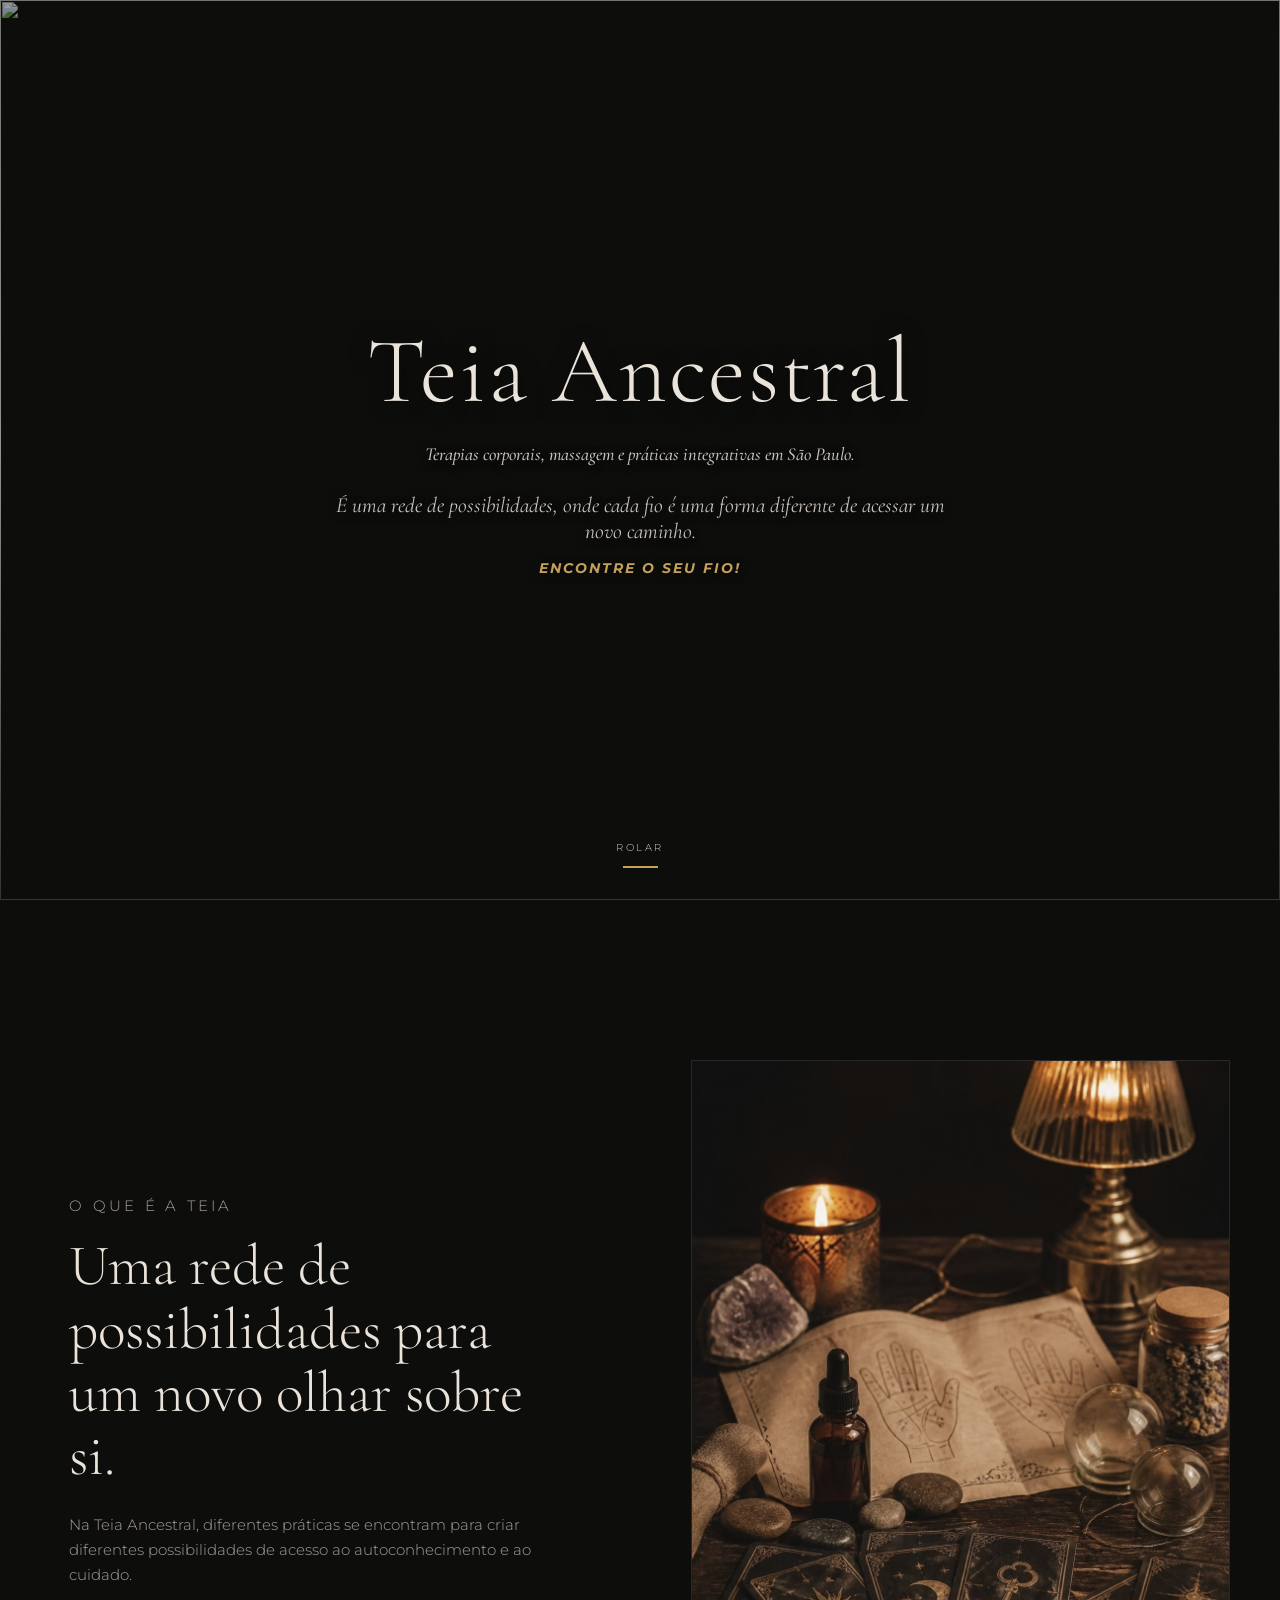
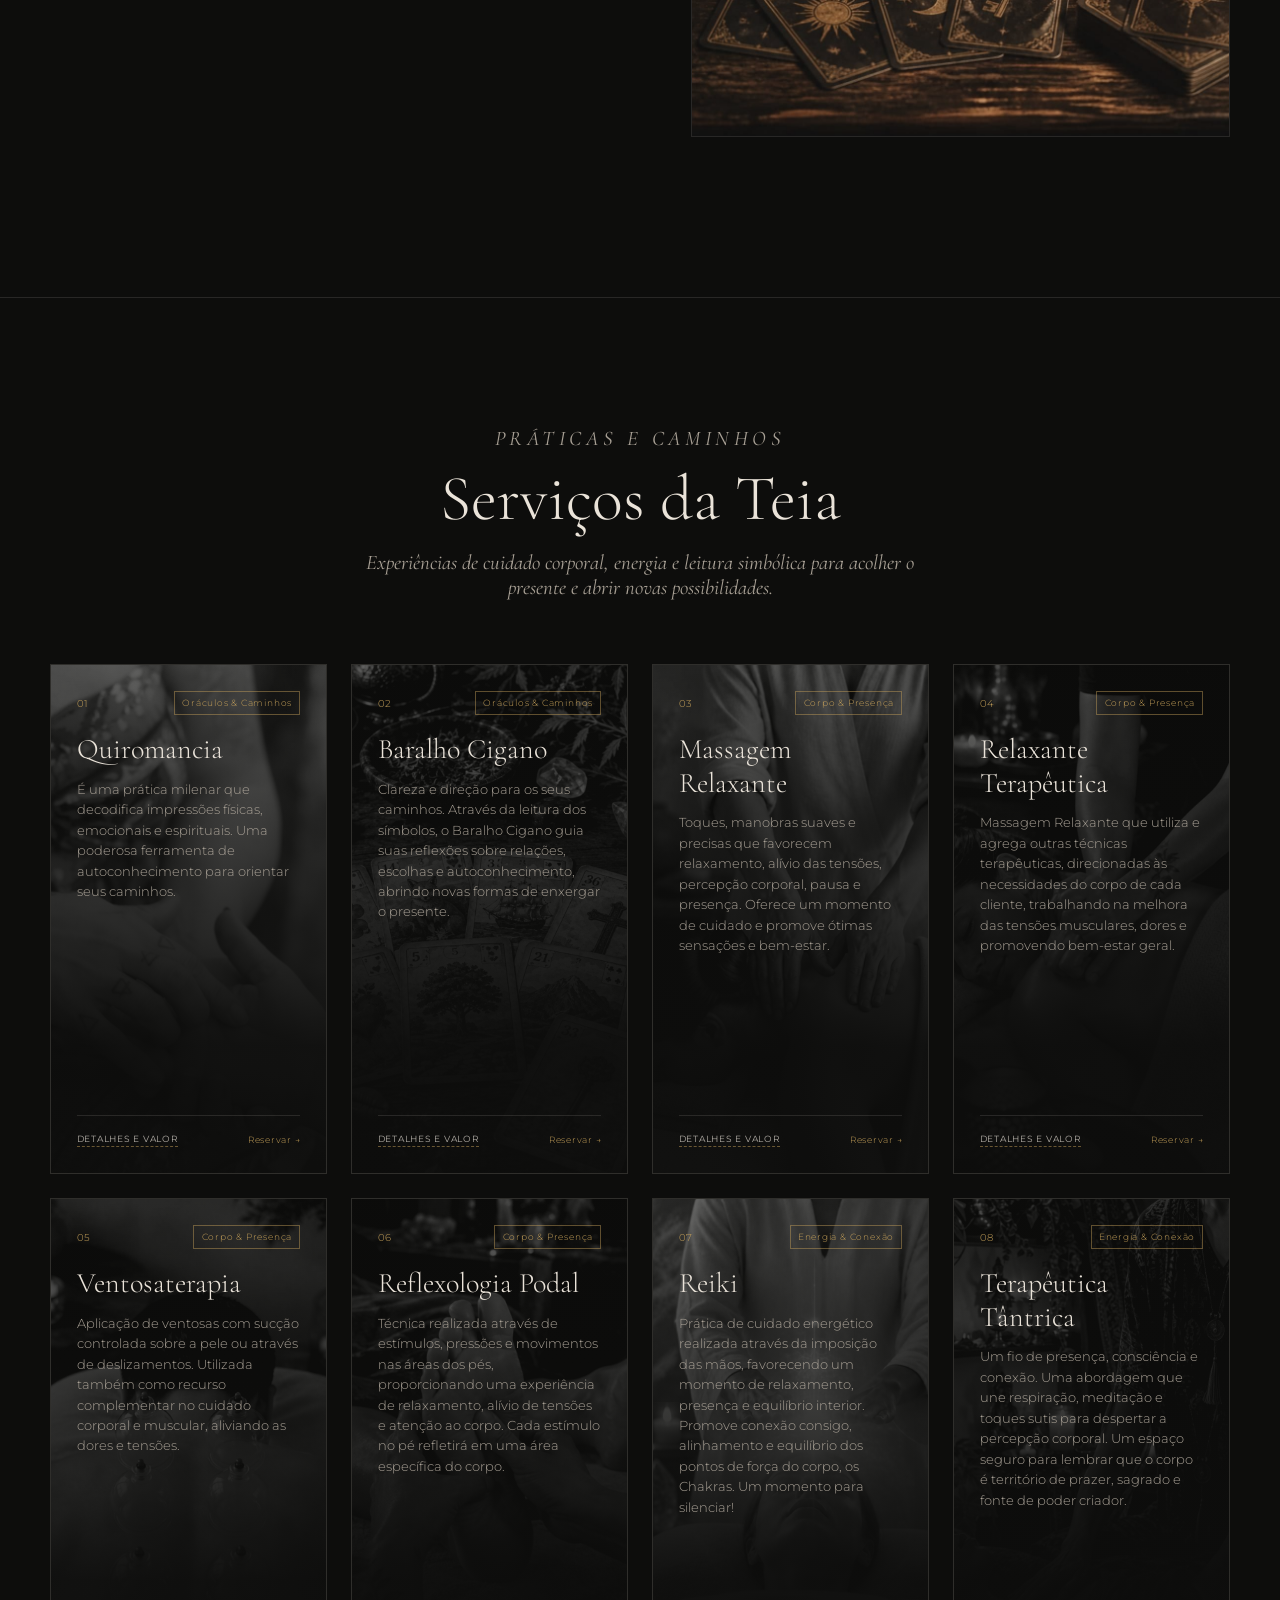
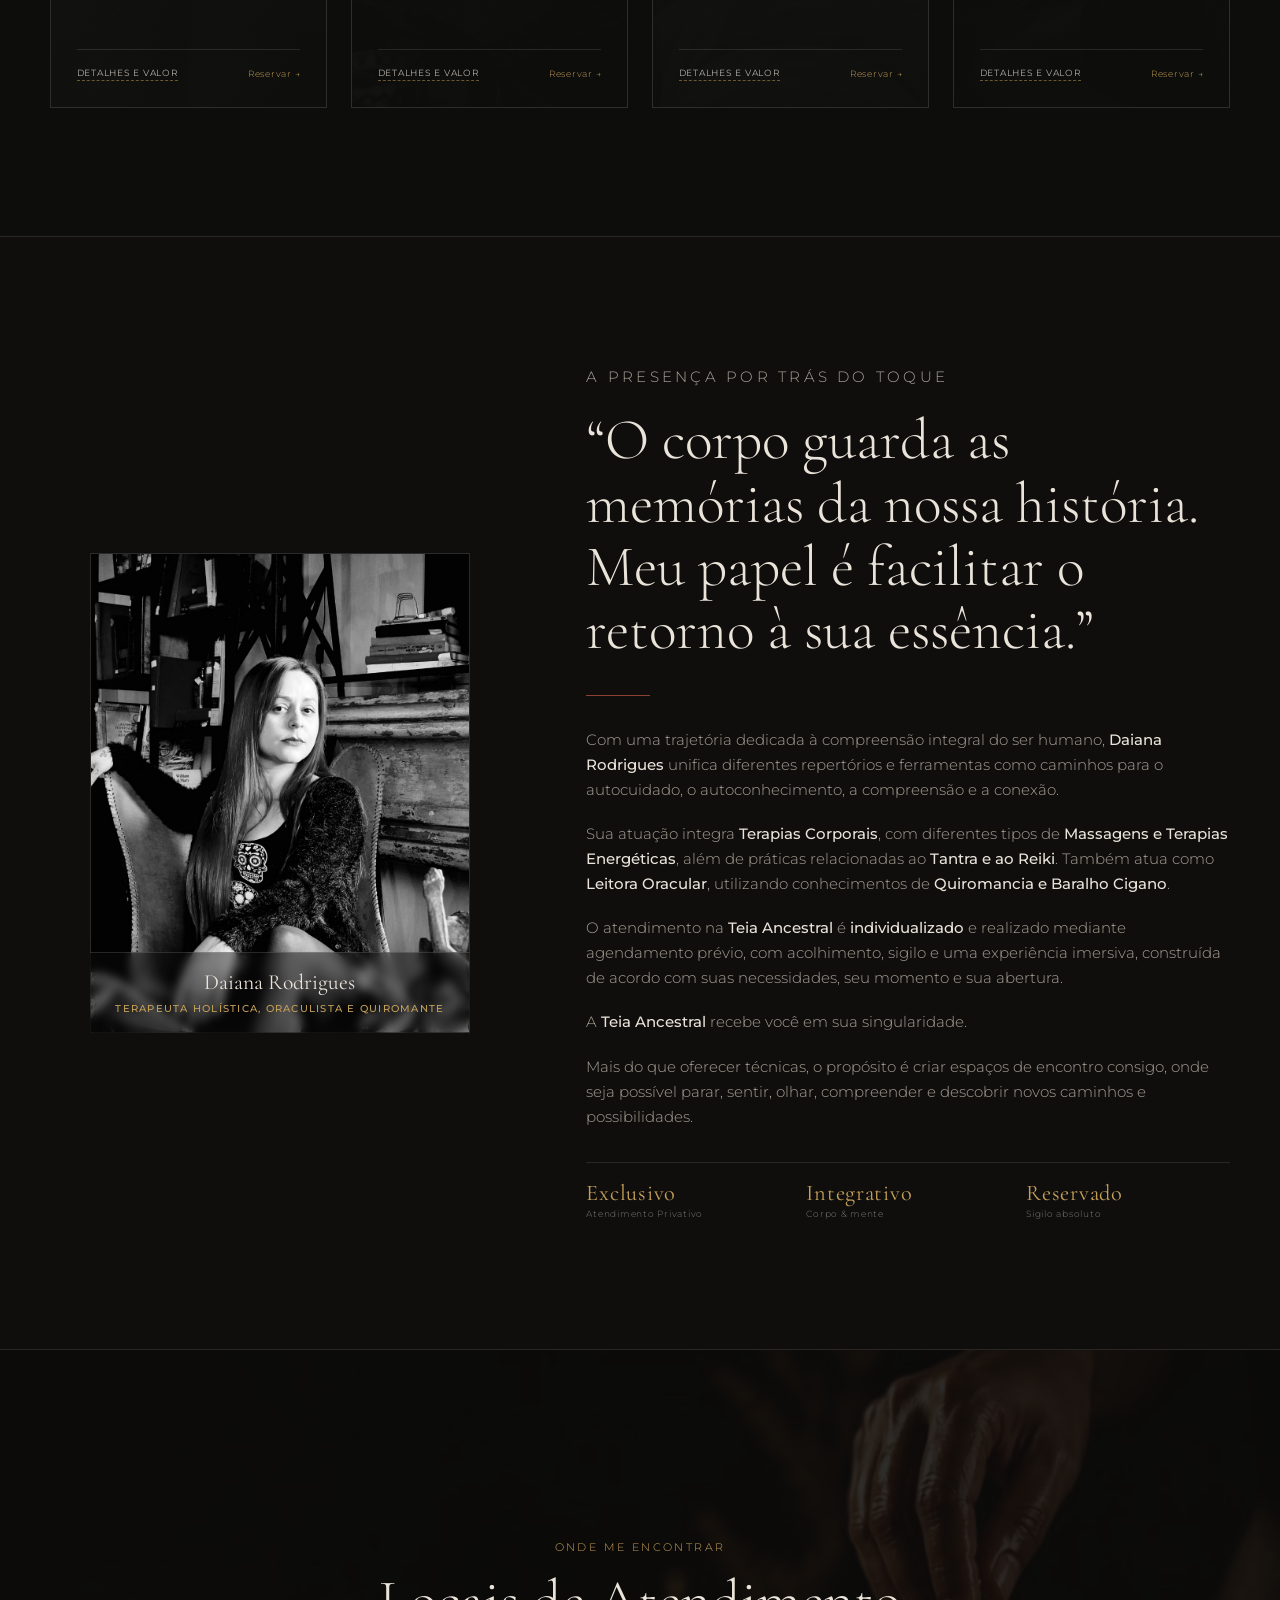
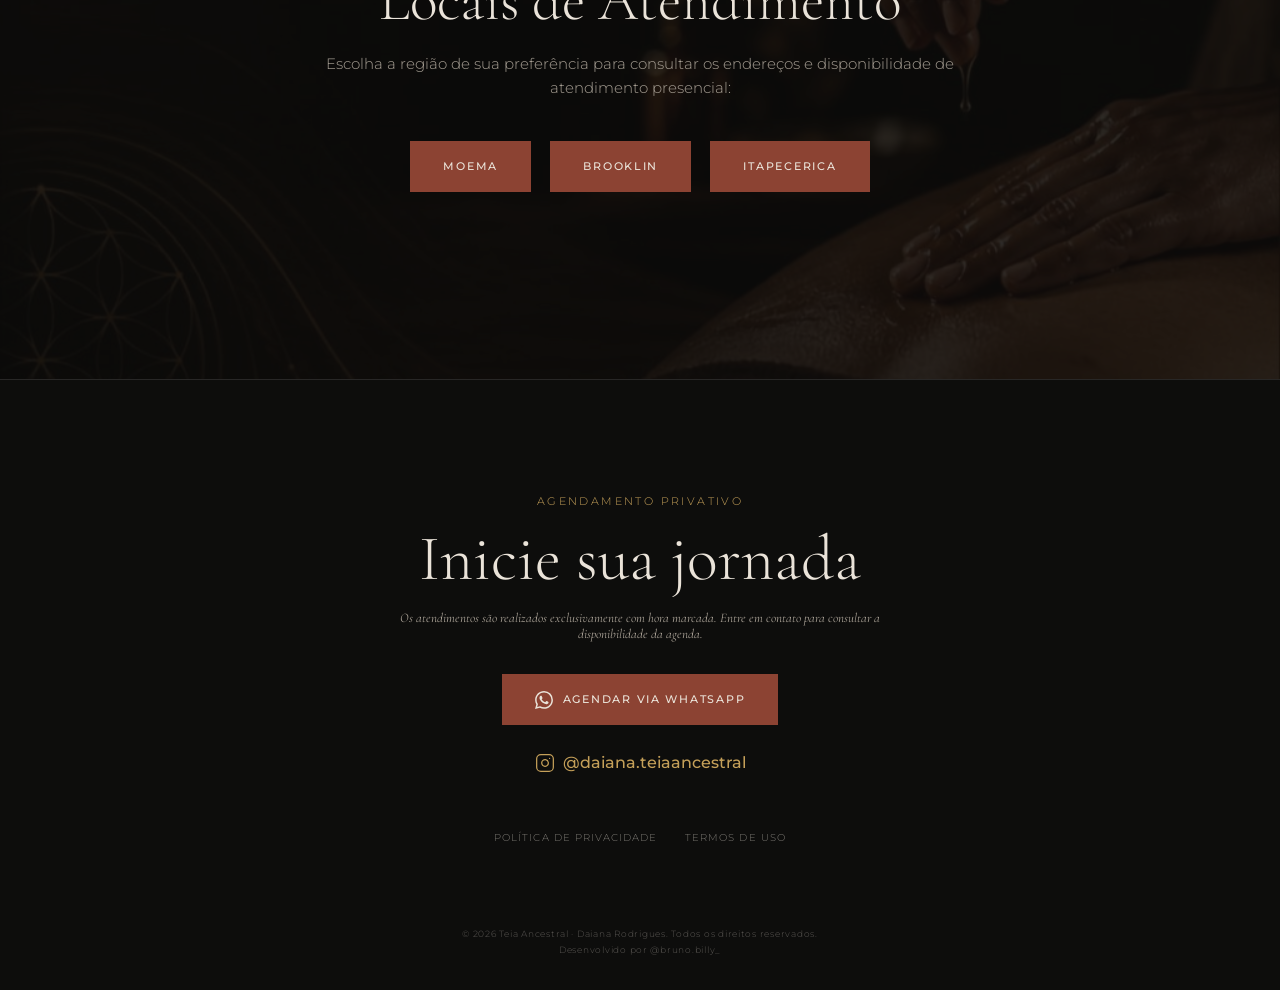
==== index.html @ bf453271 "Versão inicial do site Teia Ancestral" ====
<!doctype html>
<html lang="pt-BR">
<head>
  <meta charset="utf-8">
  <meta name="viewport" content="width=device-width, initial-scale=1">
  <meta name="description" content="Conheça as terapias corporais, Reiki, massagem relaxante e leituras simbólicas da Teia Ancestral com Daiana Rodrigues. Atendimento presencial em Moema, Brooklin e Itapecerica.">
  <meta name="theme-color" content="#0d0d0c">

  <meta property="og:title" content="Teia Ancestral | Daiana Rodrigues">
  <meta property="og:description" content="Atendimento corporal integrativo, individualizado e com hora marcada. Conheça a Teia.">
  <meta property="og:type" content="website">
  <meta property="og:url" content="https://teiaancestraldaiana.com.br/">
  <meta property="og:image" content="https://teiaancestraldaiana.com.br/assets/img/capa-compartilhamento.png">
  <meta property="og:image:width" content="1200">
  <meta property="og:image:height" content="630">

  <title>Terapias Corporais, Massagem e Reiki em São Paulo | Teia Ancestral</title>

  <link rel="icon" type="image/png" href="assets/img/fivicon.png">
  <link rel="apple-touch-icon" href="assets/img/fivicon.png">

  <link rel="preconnect" href="https://fonts.googleapis.com">
  <link rel="preconnect" href="https://fonts.gstatic.com" crossorigin>
  <link href="https://fonts.googleapis.com/css2?family=Cormorant+Garamond:ital,wght@0,300;0,400;0,600;1,400&family=Montserrat:wght@300;400;500;600&display=swap" rel="stylesheet">
  
  <!-- Versionamento aplicado ao CSS (Quebra de Cache v1.0.21) -->
  <link rel="stylesheet" href="assets/css/style.css?v=1.0.21">
  
  <!-- Versionamento aplicado ao JS (Quebra de Cache v1.0.21) -->
  <script src="assets/js/main.js?v=1.0.20" defer></script>

  <script type="application/ld+json">
  {
    "@context": "https://schema.org",
    "@type": "HealthAndBeautyBusiness",
    "name": "Teia Ancestral",
    "alternateName": "Daiana Rodrigues",
    "url": "https://teiaancestraldaiana.com.br",
    "image": "https://teiaancestraldaiana.com.br/assets/img/capa-compartilhamento.png",
    "telephone": "+5511960930659",
    "description": "Terapias corporais, massagem, reiki e práticas integrativas com atendimento individualizado.",
    "address": {
      "@type": "PostalAddress",
      "addressLocality": "São Paulo",
      "addressRegion": "SP",
      "addressCountry": "BR"
    },
    "areaServed": [
      {
        "@type": "City",
        "name": "São Paulo"
      },
      {
        "@type": "Place",
        "name": "Moema"
      },
      {
        "@type": "Place",
        "name": "Brooklin"
      },
      {
        "@type": "City",
        "name": "Itapecerica da Serra"
      }
    ],
    "priceRange": "$$",
    "sameAs": "https://instagram.com/daiana.teiaancestral"
  }
  </script>
</head>
<body>
  <div id="preloader" class="preloader">
    <img src="assets/img/logo-teia-ancestral.webp" alt="Carregando Teia Ancestral" width="120">
  </div>

  <a class="skip-link" href="#conteudo">Ir para o conteúdo</a>

  <header class="site-header" data-header>
    <a class="brand" href="#inicio" aria-label="Teia Ancestral — início">
      <img src="assets/img/logo-teia-ancestral.webp?v=1.0.20" alt="Teia Ancestral — Daiana Rodrigues" width="140" height="144">
      <span class="sr-only">Teia Ancestral</span>
    </a>
    <button class="menu-toggle" type="button" aria-expanded="false" aria-controls="site-nav" data-menu-toggle>
      <span class="sr-only">Abrir menu</span>
      <span aria-hidden="true"></span><span aria-hidden="true"></span>
    </button>
    <nav class="site-nav" id="site-nav" aria-label="Navegação principal" data-nav>
      <a href="#experiencia">A experiência</a>
      <a href="#rituais">Serviços</a>
      <a href="#locais">Locais</a>
      <a href="#sobre">Daiana Rodrigues</a>
      <a href="https://instagram.com/daiana.teiaancestral" target="_blank" rel="noopener noreferrer">Instagram</a>
      <a class="nav-cta" href="#agendamento">Agendamento</a>
    </nav>
  </header>

  <main id="conteudo">
    <section class="hero" id="inicio" aria-labelledby="hero-title">
      <div class="hero-media" aria-hidden="true">
        <img class="hero-gif" src="assets/img/teia-hero.gif" alt="">
        <video class="hero-video" autoplay muted loop playsinline preload="metadata" poster="assets/img/teia-hero-poster.jpg">
          <source src="assets/img/teia-hero.mp4" type="video/mp4">
        </video>
      </div>
      <div class="hero-overlay" aria-hidden="true"></div>

      <div class="hero-content reveal is-visible">
        <h1 id="hero-title">Teia Ancestral</h1>
        <p class="hero-subtitle" style="font-size: 1.15rem; font-weight: 500; margin-bottom: 0.5rem;">Terapias corporais, massagem e práticas integrativas em São Paulo.</p>
        <p class="hero-subtitle">É uma rede de possibilidades, onde cada fio é uma forma diferente de acessar um novo caminho. <br><strong style="color: var(--amber); letter-spacing: 0.15em; font-family: var(--sans); font-size: 0.85rem; text-transform: uppercase; margin-top: 1rem; display: inline-block;">Encontre o seu fio!</strong></p>
      </div>

      <a class="scroll-cue" href="#experiencia" aria-label="Descer para conhecer a experiência">
        <span>Rolar</span>
        <div class="line"></div>
      </a>
    </section>

    <section class="split-section container" id="experiencia" aria-labelledby="experiencia-title">
      <div class="section-copy reveal">
        <p class="eyebrow accent">O que é a Teia</p>
        <h2 id="experiencia-title">Uma rede de possibilidades para um novo olhar sobre si.</h2>
        <p>Na Teia Ancestral, diferentes práticas se encontram para criar diferentes possibilidades de acesso ao autoconhecimento e ao cuidado.</p>
      </div>
      <figure class="image-frame reveal">
        <img src="assets/img/service.jpg" alt="Mix de práticas e serviços da Teia Ancestral" width="1000" height="1250" loading="lazy">
      </figure>
    </section>

    <section class="rituals section-border" id="rituais" aria-labelledby="rituais-title">
      <div class="container">
        <header class="section-heading reveal">
          <p class="eyebrow accent">Práticas e caminhos</p>
          <h2 id="rituais-title">Serviços da Teia</h2>
          <p>Experiências de cuidado corporal, energia e leitura simbólica para acolher o presente e abrir novas possibilidades.</p>
        </header>
        
        <div class="ritual-grid">
          
          <!-- 01. Quiromancia -->
          <article class="ritual-card reveal">
            <div class="ritual-image" style="--image:url('../img/quiromancia.jpg')"></div>
            <div class="ritual-body">
              <div class="ritual-meta"><span>01</span><span>Oráculos &amp; Caminhos</span></div>
              <h3>Quiromancia</h3>
              <p>É uma prática milenar que decodifica impressões físicas, emocionais e espirituais. Uma poderosa ferramenta de autoconhecimento para orientar seus caminhos.</p>
              <div class="ritual-footer">
                <button type="button" class="btn-modal" data-title="Quiromancia" data-desc="Serviço à distância — Autoconhecimento; Reflexão sobre comportamentos e padrões; Percepção de potencialidades e tendências; Compreensão simbólica dos diferentes momentos da vida; Reflexão sobre escolhas e caminhos; Ampliação da percepção sobre si mesma(o). As mãos contam histórias. A leitura abre espaço para olhar para elas por outros ângulos. Pode-se observar padrões repetitivos e potencialidades adormecidas; Conexão com a Espiritualidade e Ancestralidade. Entrega entre 5 a 7 dias após o envio das imagens das mãos." data-price="R$ 150,00" data-img="assets/img/quiromancia.jpg">Detalhes e Valor</button>
                <a href="https://wa.me/5511960930659?text=Ol%C3%A1%2C%20Daiana.%20Vim%20pelo%20site%20e%20tenho%20interesse%20em%20Quiromancia." target="_blank" rel="noopener noreferrer">Reservar <span aria-hidden="true">→</span></a>
              </div>
            </div>
          </article>
          
          <!-- 02. Baralho Cigano -->
          <article class="ritual-card reveal">
            <div class="ritual-image" style="--image:url('../img/baralhocigano.jpg')"></div>
            <div class="ritual-body">
              <div class="ritual-meta"><span>02</span><span>Oráculos &amp; Caminhos</span></div>
              <h3>Baralho Cigano</h3>
              <p>Clareza e direção para os seus caminhos. Através da leitura dos símbolos, o Baralho Cigano guia suas reflexões sobre relações, escolhas e autoconhecimento, abrindo novas formas de enxergar o presente.</p>
              <div class="ritual-footer">
                <button type="button" class="btn-modal" data-title="Baralho Cigano" data-desc="Leitura simbólica através das cartas que auxiliam: Refletir sobre situações e momentos da vida; Observar relações e vínculos por novas perspectivas; Explorar possibilidades diante de escolhas; Identificar padrões e questões que merecem atenção; Organizar pensamentos e sentimentos diante de situações complexas; Ampliar o olhar sobre diferentes caminhos possíveis; Conexão Espiritual e Ancestralidade. As cartas não determinam o caminho. Elas podem ajudar a enxergá-lo. Serviço à distância. Duração: 1 hora." data-price="A partir de R$ 150,00" data-img="assets/img/baralhocigano.jpg">Detalhes e Valor</button>
                <a href="https://wa.me/5511960930659?text=Ol%C3%A1%2C%20Daiana.%20Vim%20pelo%20site%20e%20tenho%20interesse%20em%20Baralho%20Cigano." target="_blank" rel="noopener noreferrer">Reservar <span aria-hidden="true">→</span></a>
              </div>
            </div>
          </article>

          <!-- 03. Massagem Relaxante -->
          <article class="ritual-card reveal">
            <div class="ritual-image" style="--image:url('../img/massagemrelaxante.jpg')"></div>
            <div class="ritual-body">
              <div class="ritual-meta"><span>03</span><span>Corpo &amp; Presença</span></div>
              <h3>Massagem Relaxante</h3>
              <p>Toques, manobras suaves e precisas que favorecem relaxamento, alívio das tensões, percepção corporal, pausa e presença. Oferece um momento de cuidado e promove ótimas sensações e bem-estar.</p>
              <div class="ritual-footer">
                <button type="button" class="btn-modal" data-title="Massagem Relaxante" data-desc="Relaxamento físico e mental; Redução da sensação de tensão corporal; Sensação de leveza e bem-estar; Momento de pausa em meio à rotina; Aliviar tensões musculares; Maior percepção e presença no próprio corpo; Experiência de acolhimento e autocuidado. Um convite para desacelerar, respirar e simplesmente estar presente. Duração: 1 hora." data-price="A partir de R$ 150,00" data-img="assets/img/massagemrelaxante.jpg">Detalhes e Valor</button>
                <a href="https://wa.me/5511960930659?text=Ol%C3%A1%2C%20Daiana.%20Vim%20pelo%20site%20e%20tenho%20interesse%20na%20Massagem%20Relaxante." target="_blank" rel="noopener noreferrer">Reservar <span aria-hidden="true">→</span></a>
              </div>
            </div>
          </article>

          <!-- 04. Relaxante Terapêutica -->
          <article class="ritual-card reveal">
            <div class="ritual-image" style="--image:url('../img/relaxanteterapeutica.jpg')"></div>
            <div class="ritual-body">
              <div class="ritual-meta"><span>04</span><span>Corpo &amp; Presença</span></div>
              <h3>Relaxante Terapêutica</h3>
              <p>Massagem Relaxante que utiliza e agrega outras técnicas terapêuticas, direcionadas às necessidades do corpo de cada cliente, trabalhando na melhora das tensões musculares, dores e promovendo bem-estar geral.</p>
              <div class="ritual-footer">
                <button type="button" class="btn-modal" data-title="Relaxante Terapêutica" data-desc="Relaxamento da musculatura; Alívio da sensação de tensão, dores e desconforto muscular; Melhora da percepção corporal; Sensação de mobilidade e leveza; Redução da sensação de cansaço corporal; Bem-estar e cuidado com o corpo. O corpo também fala. O toque pode ser uma forma de escutá-lo. Duração: 1 hora." data-price="A partir de R$ 180,00" data-img="assets/img/relaxanteterapeutica.jpg">Detalhes e Valor</button>
                <a href="https://wa.me/5511960930659?text=Ol%C3%A1%2C%20Daiana.%20Vim%20pelo%20site%20e%20tenho%20interesse%20na%20Relaxante%20Terap%C3%AAutica." target="_blank" rel="noopener noreferrer">Reservar <span aria-hidden="true">→</span></a>
              </div>
            </div>
          </article>

          <!-- 05. Ventosaterapia -->
          <article class="ritual-card reveal">
            <div class="ritual-image" style="--image:url('../img/ventosaterapia.jpg')"></div>
            <div class="ritual-body">
              <div class="ritual-meta"><span>05</span><span>Corpo &amp; Presença</span></div>
              <h3>Ventosaterapia</h3>
              <p>Aplicação de ventosas com sucção controlada sobre a pele ou através de deslizamentos. Utilizada também como recurso complementar no cuidado corporal e muscular, aliviando as dores e tensões.</p>
              <div class="ritual-footer">
                <button type="button" class="btn-modal" data-title="Ventosaterapia" data-desc="Relaxamento muscular; Alívio da sensação de tensão e rigidez; Aceleração de processos inflamatórios; Sensação de leveza na região trabalhada; Estímulo da circulação local; Recuperação e cuidado corporal após esforço físico; Percepção e consciência das áreas de tensão. Um estímulo profundo para um corpo que pede cuidado. As marcas temporárias deixadas pelas ventosas são uma reação esperada da técnica, podem durar alguns dias. Alguns cuidados são importantes após a sessão, como não receber luz solar diretamente no local e esperar 2h para molhar a área do corpo atendida. Duração: 40 minutos." data-price="A partir de R$ 110,00" data-img="assets/img/ventosaterapia.jpg">Detalhes e Valor</button>
                <a href="https://wa.me/5511960930659?text=Ol%C3%A1%2C%20Daiana.%20Vim%20pelo%20site%20e%20tenho%20interesse%20na%20Ventosaterapia." target="_blank" rel="noopener noreferrer">Reservar <span aria-hidden="true">→</span></a>
              </div>
            </div>
          </article>

          <!-- 06. Reflexologia Podal -->
          <article class="ritual-card reveal">
            <div class="ritual-image" style="--image:url('../img/reflexologiapodal.jpg')"></div>
            <div class="ritual-body">
              <div class="ritual-meta"><span>06</span><span>Corpo &amp; Presença</span></div>
              <h3>Reflexologia Podal</h3>
              <p>Técnica realizada através de estímulos, pressões e movimentos nas áreas dos pés, proporcionando uma experiência de relaxamento, alívio de tensões e atenção ao corpo. Cada estímulo no pé refletirá em uma área específica do corpo.</p>
              <div class="ritual-footer">
                <button type="button" class="btn-modal" data-title="Reflexologia Podal" data-desc="Relaxamento e sensação dos pés nas 'nuvens'; Descanso e leveza nos pés; Redução da sensação de cansaço após períodos prolongados em pé ou caminhando; Maior percepção corporal; Momento de pausa e autocuidado; Sensação de bem-estar e tranquilidade. Um caminho de cuidado que começa pelos pés e estimula o corpo inteiro. Duração: 45 minutos." data-price="R$ 110,00" data-img="assets/img/reflexologiapodal.jpg">Detalhes e Valor</button>
                <a href="https://wa.me/5511960930659?text=Ol%C3%A1%2C%20Daiana.%20Vim%20pelo%20site%20e%20tenho%20interesse%20na%20Reflexologia%20Podal." target="_blank" rel="noopener noreferrer">Reservar <span aria-hidden="true">→</span></a>
              </div>
            </div>
          </article>

          <!-- 07. Reiki -->
          <article class="ritual-card reveal">
            <div class="ritual-image" style="--image:url('../img/reiki.jpg')"></div>
            <div class="ritual-body">
              <div class="ritual-meta"><span>07</span><span>Energia &amp; Conexão</span></div>
              <h3>Reiki</h3>
              <p>Prática de cuidado energético realizada através da imposição das mãos, favorecendo um momento de relaxamento, presença e equilíbrio interior. Promove conexão consigo, alinhamento e equilíbrio dos pontos de força do corpo, os Chakras. Um momento para silenciar!</p>
              <div class="ritual-footer">
                <button type="button" class="btn-modal" data-title="Reiki" data-desc="Relaxamento; Tranquilidade; Pausa e desaceleração; Presença e atenção interior; Acolhimento; Conexão consigo mesma(o); Alinhamento dos Chakras. Um momento para silenciar o externo e voltar para dentro. Duração: 40 minutos." data-price="A partir de R$ 80,00" data-img="assets/img/reiki.jpg">Detalhes e Valor</button>
                <a href="https://wa.me/5511960930659?text=Ol%C3%A1%2C%20Daiana.%20Vim%20pelo%20site%20e%20tenho%20interesse%20em%20Reiki." target="_blank" rel="noopener noreferrer">Reservar <span aria-hidden="true">→</span></a>
              </div>
            </div>
          </article>

          <!-- 08. Terapêutica Tântrica -->
          <article class="ritual-card reveal">
            <div class="ritual-image" style="--image:url('../img/tantrica.jpg')"></div>
            <div class="ritual-body">
              <div class="ritual-meta"><span>08</span><span>Energia &amp; Conexão</span></div>
              <h3>Terapêutica Tântrica</h3>
              <p>Um fio de presença, consciência e conexão. Uma abordagem que une respiração, meditação e toques sutis para despertar a percepção corporal. Um espaço seguro para lembrar que o corpo é território de prazer, sagrado e fonte de poder criador.</p>
              <div class="ritual-footer">
                <button type="button" class="btn-modal" data-title="Terapêutica Tântrica" data-desc="Consciência corporal; Presença e atenção às sensações; Reconexão com o próprio corpo; Percepção e respeito aos próprios limites; Acolhimento das sensações e emoções; Autoconhecimento e autocuidado; Potenciais de prazer; Desbloqueio ou acesso a traumas; Desrepressão do corpo; Presença; Desenvolvimento de uma relação mais consciente com o próprio corpo. Duração: 1h30/2h." data-price="A partir de R$ 300,00 (Opcional Baralho Cigano + R$ 200)" data-img="assets/img/tantrica.jpg">Detalhes e Valor</button>
                <a href="https://wa.me/5511960930659?text=Ol%C3%A1%2C%20Daiana.%20Vim%20pelo%20site%20e%20tenho%20interesse%20na%20Terap%C3%AAutica%20T%C3%A2ntrica." target="_blank" rel="noopener noreferrer">Reservar <span aria-hidden="true">→</span></a>
              </div>
            </div>
          </article>

        </div>
      </div>
    </section>

    <section class="about section-border" id="sobre" aria-labelledby="sobre-title">
      <div class="container about-grid">
        <figure class="portrait reveal">
          <img src="assets/img/daiana.jpg" alt="Retrato da terapeuta Daiana Rodrigues" width="900" height="1200" loading="lazy">
          <figcaption><strong>Daiana Rodrigues</strong><span>Terapeuta Holística, Oraculista e Quiromante</span></figcaption>
        </figure>
        <div class="about-copy reveal">
          <p class="eyebrow accent">A presença por trás do toque</p>
          <h2 id="sobre-title">“O corpo guarda as memórias da nossa história. Meu papel é facilitar o retorno à sua essência.”</h2>
          <hr>
          <p>Com uma trajetória dedicada à compreensão integral do ser humano, <strong>Daiana Rodrigues</strong> unifica diferentes repertórios e ferramentas como caminhos para o autocuidado, o autoconhecimento, a compreensão e a conexão.</p>
          
          <p>Sua atuação integra <strong>Terapias Corporais</strong>, com diferentes tipos de <strong>Massagens e Terapias Energéticas</strong>, além de práticas relacionadas ao <strong>Tantra e ao Reiki</strong>. Também atua como <strong>Leitora Oracular</strong>, utilizando conhecimentos de <strong>Quiromancia e Baralho Cigano</strong>.</p>
          
          <p>O atendimento na <strong>Teia Ancestral</strong> é <strong>individualizado</strong> e realizado mediante agendamento prévio, com acolhimento, sigilo e uma experiência imersiva, construída de acordo com suas necessidades, seu momento e sua abertura.</p>
          
          <p>A <strong>Teia Ancestral</strong> recebe você em sua singularidade.</p>
          
          <p>Mais do que oferecer técnicas, o propósito é criar espaços de encontro consigo, onde seja possível parar, sentir, olhar, compreender e descobrir novos caminhos e possibilidades.</p>
          
          <div class="values">
            <span><strong>Exclusivo</strong>Atendimento Privativo</span>
            <span><strong>Integrativo</strong>Corpo &amp; mente</span>
            <span><strong>Reservado</strong>Sigilo absoluto</span>
          </div>
        </div>
      </div>
    </section>

    <!-- Nova Dobra de Locais de Atendimento -->
    <section class="locais-section section-border" id="locais" aria-labelledby="locais-title">
      <div class="locais-bg" style="background-image: url('assets/img/fundolocaliza.jpg');" aria-hidden="true"></div>
      <div class="locais-overlay" aria-hidden="true"></div>
      <div class="container locais-content reveal">
        <p class="eyebrow accent">Onde me encontrar</p>
        <h2 id="locais-title">Locais de Atendimento</h2>
        <p class="locais-desc">Escolha a região de sua preferência para consultar os endereços e disponibilidade de atendimento presencial:</p>
        
        <div class="locais-buttons">
          <!-- Botão Moema -->
          <a class="button button-primary" href="https://wa.me/5511960930659?text=Ol%C3%A1%2C%20Daiana.%20Vim%20pelo%20site%20e%20gostaria%20de%20saber%20sobre%20o%20atendimento%20em%20Moema." target="_blank" rel="noopener noreferrer">
            Moema
          </a>

          <!-- Botão Brooklin -->
          <a class="button button-primary" href="https://wa.me/5511960930659?text=Ol%C3%A1%2C%20Daiana.%20Vim%20pelo%20site%20e%20gostaria%20de%20saber%20sobre%20o%20atendimento%20no%20Brooklin." target="_blank" rel="noopener noreferrer">
            Brooklin
          </a>

          <!-- Botão Itapecerica -->
          <a class="button button-primary" href="https://wa.me/5511960930659?text=Ol%C3%A1%2C%20Daiana.%20Vim%20pelo%20site%20e%20gostaria%20de%20saber%20sobre%20o%20atendimento%20em%20Itapecerica." target="_blank" rel="noopener noreferrer">
            Itapecerica
          </a>
        </div>
      </div>
    </section>
  </main>

  <footer class="site-footer" id="agendamento">
    <div class="container footer-content">
      <p class="eyebrow accent">Agendamento privativo</p>
      <h2>Inicie sua jornada</h2>
      <p>Os atendimentos são realizados exclusivamente com hora marcada. Entre em contato para consultar a disponibilidade da agenda.</p>
      
      <a class="button button-primary" href="https://wa.me/5511960930659?text=Ol%C3%A1%2C%20Daiana.%20Vim%20pelo%20site%20e%20gostaria%20de%20consultar%20a%20agenda." target="_blank" rel="noopener noreferrer" style="display: inline-flex; align-items: center; justify-content: center; gap: 10px;">
        <svg width="18" height="18" viewBox="0 0 24 24" fill="currentColor" xmlns="http://www.w3.org/2000/svg">
          <path d="M17.472 14.382c-.297-.149-1.758-.867-2.03-.967-.273-.099-.471-.148-.67.15-.197.297-.767.966-.94 1.164-.173.199-.347.223-.644.075-.297-.15-1.255-.463-2.39-1.475-.888-.788-1.487-1.761-1.66-2.059-.173-.297-.018-.458.13-.606.134-.133.298-.347.446-.52.149-.174.198-.298.298-.497.099-.198.05-.371-.025-.52-.075-.149-.669-1.612-.916-2.207-.242-.579-.487-.5-.669-.51a12.8 12.8 0 0 0-.57-.01c-.198 0-.52.074-.792.372-.272.297-1.04 1.016-1.04 2.479 0 1.462 1.065 2.875 1.213 3.074.149.198 2.096 3.2 5.077 4.487.709.306 1.262.489 1.694.625.712.227 1.36.195 1.871.118.571-.085 1.758-.719 2.006-1.413.248-.694.248-1.289.173-1.413-.074-.124-.272-.198-.57-.347m-5.421 7.403h-.004a9.87 9.87 0 0 1-5.031-1.378l-.361-.214-3.741.982.998-3.648-.235-.374a9.86 9.86 0 0 1-1.51-5.26c.001-5.45 4.436-9.884 9.888-9.884 2.64 0 5.122 1.03 6.988 2.898a9.825 9.825 0 0 1 2.893 6.994c-.003 5.45-4.437 9.884-9.885 9.884m8.413-18.297A11.815 11.815 0 0 0 12.05 0C5.495 0 .16 5.335.157 11.892c0 2.096.547 4.142 1.588 5.945L.057 24l6.305-1.654a11.882 11.882 0 0 0 5.683 1.448h.005c6.554 0 11.89-5.335 11.893-11.893a11.821 11.821 0 0 0-3.48-8.413Z"/>
        </svg>
        Agendar via WhatsApp
      </a>

      <!-- Bloco de Redes Sociais no Rodapé -->
      <div class="footer-social" style="margin-top: 1.5rem; margin-bottom: 1.5rem;">
        <a href="https://instagram.com/daiana.teiaancestral" target="_blank" rel="noopener noreferrer" style="display: inline-flex; align-items: center; justify-content: center; gap: 8px; color: var(--amber); text-decoration: none; font-weight: 500; transition: opacity 0.3s ease;">
          <svg width="20" height="20" viewBox="0 0 24 24" fill="none" stroke="currentColor" stroke-width="1.5" stroke-linecap="round" stroke-linejoin="round"><rect x="2" y="2" width="20" height="20" rx="5" ry="5"></rect><path d="M16 11.37A4 4 0 1 1 12.63 8 4 4 0 0 1 16 11.37z"></path><line x1="17.5" y1="6.5" x2="17.51" y2="6.5"></line></svg>
          @daiana.teiaancestral
        </a>
      </div>

      <div class="footer-legal">
        <a href="politica-de-privacidade.html">Política de Privacidade</a>
        <a href="termos-de-uso.html">Termos de Uso</a>
      </div>

      <small>© <span data-year></span> Teia Ancestral · Daiana Rodrigues. Todos os direitos reservados.<br>Desenvolvido por @bruno.billy_</small>
    </div>
  </footer>

  <a href="#inicio" id="back-to-top" class="back-to-top" aria-label="Voltar ao topo">
    <svg width="22" height="22" viewBox="0 0 24 24" fill="none" stroke="currentColor" stroke-width="1.5" stroke-linecap="round" stroke-linejoin="round"><path d="m18 15-6-6-6 6"/></svg>
  </a>

  <!-- Estrutura da Janela Suspensa (Modal) Oculta -->
  <div class="modal-overlay" id="service-modal" aria-hidden="true">
    <div class="modal-content" role="dialog" aria-modal="true" aria-labelledby="modal-title">
      <button class="modal-close" aria-label="Fechar">&times;</button>
      <div class="modal-img-container">
        <img id="modal-img" src="" alt="">
      </div>
      <div class="modal-body">
        <h3 id="modal-title">Título da Terapia</h3>
        <p id="modal-desc">Descrição completa da terapia.</p>
        <div class="modal-price" id="modal-price">Valor</div>
        <a class="button button-primary" href="#" id="modal-book">Agendar via WhatsApp</a>
      </div>
    </div>
  </div>

</body>
</html>
---- assets/css/style.css ----
:root {
  --black: #0d0d0c;
  --black-2: #141412;
  --cream: #eae3d9;
  --muted: #a8a095;
  --amber: #c5a059;
  --terracotta: #8c4333;
  --line: rgba(234, 227, 217, 0.12);
  --serif: 'Cormorant Garamond', Georgia, serif;
  --sans: 'Montserrat', Arial, sans-serif;
}

* { box-sizing: border-box; }
html { scroll-behavior: smooth; }

body {
  margin: 0;
  background: var(--black);
  color: var(--cream);
  font-family: var(--sans);
  font-weight: 300;
  line-height: 1.7;
  overflow-x: hidden;
}

body.menu-open { overflow: hidden; }
img, video { display: block; max-width: 100%; }
a { color: inherit; text-decoration: none; }
a:focus-visible, button:focus-visible { outline: 2px solid var(--amber); outline-offset: 4px; }
.sr-only, .skip-link { position: absolute; width: 1px; height: 1px; padding: 0; margin: -1px; overflow: hidden; clip: rect(0, 0, 0, 0); white-space: nowrap; border: 0; }
.container { width: min(1180px, calc(100% - 3rem)); margin-inline: auto; }

/* Barra de Rolagem */
::-webkit-scrollbar { width: 8px; }
::-webkit-scrollbar-track { background: var(--black); }
::-webkit-scrollbar-thumb { background: rgba(197, 160, 89, 0.35); border-radius: 4px; transition: background 0.3s ease; }
::-webkit-scrollbar-thumb:hover { background: var(--amber); }
* { scrollbar-width: thin; scrollbar-color: rgba(197, 160, 89, 0.4) var(--black); }

/* Header, Logo e Nav */
.site-header {
  position: fixed;
  inset: 0 0 auto;
  z-index: 20;
  display: flex;
  align-items: center;
  justify-content: space-between;
  width: 100%;
  padding: 1.5rem max(2rem, calc((100vw - 1380px)/2));
  background: transparent;
  border-bottom: 1px solid transparent;
  opacity: 0;
  visibility: hidden;
  pointer-events: none;
  transform: translateY(-10px);
  transition: all 0.4s ease;
}

.site-header.is-scrolled {
  opacity: 1;
  visibility: visible;
  pointer-events: auto;
  transform: translateY(0);
  padding-block: 1rem;
}

.brand { display: flex; align-items: center; position: relative; }
.brand img { width: 140px; height: auto; object-fit: contain; filter: drop-shadow(0 2px 10px rgba(0, 0, 0, 0.6)); position: relative; z-index: 1; }

.site-nav {
  display: flex;
  align-items: center;
  gap: 2.5rem;
  font-size: 0.68rem;
  letter-spacing: 0.15em;
  text-transform: uppercase;
  color: rgba(234, 227, 217, 0.88);
}

.site-nav a { transition: color 0.25s ease; }
.site-nav a:hover { color: var(--amber); }
.site-nav .nav-cta { padding: 0.6rem 1.2rem; border: 1px solid var(--amber); color: var(--amber); transition: all 0.3s ease; }
.site-nav .nav-cta:hover { background: var(--amber); color: var(--black); }
.menu-toggle { display: none; }

/* Hero Section */
.hero { position: relative; width: 100vw; min-height: 100vh; min-height: 100svh; display: flex; flex-direction: column; align-items: center; justify-content: center; padding: 0 1.5rem; text-align: center; isolation: isolate; overflow: hidden; }
.hero-media, .hero-overlay { position: absolute; inset: 0; width: 100%; height: 100%; }
.hero-media { z-index: -2; overflow: hidden; background: var(--black) url('../img/teia-hero-poster.jpg') center/cover no-repeat; }
.hero-gif, .hero-video { position: absolute; inset: 0; width: 100%; height: 100%; object-fit: cover; filter: grayscale(0.15) brightness(0.88) contrast(1.05); }
.hero-video { z-index: 1; }
.hero-overlay { z-index: -1; background: linear-gradient(180deg, rgba(13, 13, 12, 0.35) 0%, rgba(13, 13, 12, 0.15) 50%, rgba(13, 13, 12, 0.75) 100%); }
.hero-content { position: relative; z-index: 3; max-width: 820px; display: flex; flex-direction: column; align-items: center; margin: auto; }
h1, h2, h3 { margin: 0; font-family: var(--serif); font-weight: 300; line-height: 1.1; }
h1 { font-size: clamp(2.8rem, 10vw, 5.8rem); letter-spacing: 0.02em; color: var(--cream); text-shadow: 0 2px 20px rgba(0, 0, 0, 0.6); }
.hero-subtitle { margin: 1.2rem auto 0; font: italic clamp(1rem, 4vw, 1.35rem) var(--serif); color: rgba(234, 227, 217, 0.85); max-width: 620px; text-shadow: 0 2px 10px rgba(0, 0, 0, 0.5); }

.button { display: inline-block; padding: 0.95rem 2rem; border: 1px solid transparent; font-size: 0.68rem; font-weight: 500; letter-spacing: 0.16em; text-transform: uppercase; transition: all 0.35s cubic-bezier(0.16, 1, 0.3, 1); }
.button:hover { transform: translateY(-2px); }
.button-primary { background: var(--terracotta); color: var(--cream); border-color: var(--terracotta); }
.button-primary:hover { background: var(--amber); border-color: var(--amber); color: var(--black); }

.scroll-cue { position: absolute; bottom: 2rem; left: 50%; transform: translateX(-50%); z-index: 3; display: flex; flex-direction: column; align-items: center; gap: 0.6rem; color: var(--cream); transition: color 0.3s ease; }
.scroll-cue:hover { color: var(--amber); }
.scroll-cue span { font-size: 0.65rem; letter-spacing: 0.25em; text-transform: uppercase; opacity: 0.9; }
.scroll-cue .line { width: 35px; height: 2px; background: var(--amber); }

/* Zigue-Zague e Grids */
.eyebrow { margin: 0 0 0.8rem; font-size: 0.68rem; letter-spacing: 0.22em; text-transform: uppercase; color: var(--amber); }
.accent { color: var(--amber); }
.split-section { display: grid; grid-template-columns: repeat(2, minmax(0, 1fr)); gap: clamp(4rem, 8vw, 8rem); align-items: center; padding-block: 10rem; }
.section-copy { max-width: 500px; margin-left: auto; margin-right: auto; }
.section-copy h2, .about-copy h2 { margin: 1rem 0 1.5rem; font-size: clamp(2.4rem, 4.5vw, 4.2rem); }
.section-copy p, .about-copy p { font-size: 0.92rem; color: var(--muted); }
.image-frame { margin: 0 auto; overflow: hidden; border: 1px solid var(--line); width: 100%; max-width: 540px; }
.image-frame img { aspect-ratio: 4/5; width: 100%; max-height: 75vh; object-fit: cover; filter: saturate(0.65); }

/* Sobre / Daiana */
.about { padding-block: 10rem; background: #0f0e0d; }
.about-grid { 
  display: grid; 
  grid-template-columns: minmax(0, 5fr) minmax(0, 7fr); 
  gap: clamp(3rem, 6vw, 6rem); 
  align-items: start; 
}

.portrait { 
  position: relative; 
  width: 100%; 
  max-width: 440px; 
  margin: 0 auto; 
}

.portrait img { 
  width: 100%; 
  aspect-ratio: 3/4; 
  object-fit: cover; 
  filter: grayscale(1) contrast(1.1); 
  border: 1px solid var(--line);
}

.portrait figcaption { 
  position: absolute; 
  inset: auto 1rem 1rem; 
  background: rgba(13, 13, 12, 0.95); 
  backdrop-filter: blur(8px); 
  padding: 1.1rem 1.3rem; 
  border: 1px solid var(--line);
}

.portrait figcaption strong, .portrait figcaption span { display: block; }
.portrait figcaption strong { font: 1.35rem var(--serif); color: var(--cream); margin-bottom: 0.3rem; }
.portrait figcaption span { 
  font-size: 0.65rem; 
  letter-spacing: 0.12em; 
  text-transform: uppercase;
  color: var(--amber); 
  font-weight: 500;
}

.about-copy hr { width: 64px; margin: 2rem 0; border: 0; border-top: 1px solid var(--terracotta); }
.about-copy strong { color: var(--cream); font-weight: 500; }
.about-copy p { margin-bottom: 1.2rem; }

.values { display: grid; grid-template-columns: repeat(3, 1fr); gap: 1rem; margin-top: 2rem; padding-top: 1rem; border-top: 1px solid var(--line); }
.values strong, .values span { display: block; }
.values strong { font: 1.4rem var(--serif); color: var(--amber); }
.values span { font-size: 0.58rem; letter-spacing: 0.08em; color: rgba(234, 227, 217, 0.5); }
.section-border { border-top: 1px solid var(--line); }
.rituals { padding-block: 8rem; }
.section-heading { text-align: center; max-width: 600px; margin: 0 auto 4rem; }
.section-heading h2, .footer-content h2 { margin: 0.8rem 0 1rem; font-size: clamp(2.8rem, 5vw, 4.5rem); }
.section-heading p, .footer-content > p:not(.eyebrow) { margin: 0; color: var(--muted); font: italic 1.3rem var(--serif); }

/* Cards de Serviços */
.ritual-grid {
  display: grid;
  grid-template-columns: repeat(4, 1fr);
  gap: 1.5rem;
}

.ritual-card {
  position: relative;
  display: flex;
  flex-direction: column;
  justify-content: space-between;
  overflow: hidden;
  background: var(--black-2);
  border: 1px solid var(--line);
  isolation: isolate;
  min-height: 510px;
}

.ritual-card:after {
  content: '';
  position: absolute;
  inset: 0;
  z-index: -1;
  background: linear-gradient(180deg, rgba(13, 13, 12, 0.15) 0%, rgba(13, 13, 12, 0.95) 75%);
}

.ritual-image {
  position: absolute;
  inset: 0;
  z-index: -2;
  background-image: var(--image);
  background-position: center center;
  background-size: cover;
  background-repeat: no-repeat;
  opacity: 0.42;
  filter: grayscale(1) contrast(1.1);
  transition: transform 0.7s ease, opacity 0.7s ease;
}

.ritual-card:hover .ritual-image {
  transform: scale(1.08);
  opacity: 0.58;
}

.ritual-body {
  padding: 1.6rem;
  display: flex;
  flex-direction: column;
  flex-grow: 1;
}

.ritual-meta, .ritual-footer {
  display: flex;
  justify-content: space-between;
  gap: 1rem;
  align-items: center;
  color: var(--amber);
  font-size: 0.62rem;
  letter-spacing: 0.08em;
}

.ritual-meta span:last-child {
  border: 1px solid rgba(197, 160, 89, 0.45);
  padding: 0.25rem 0.45rem;
  font-size: 0.54rem;
}

.ritual-body h3 {
  margin: 1.1rem 0 0.8rem;
  font-size: clamp(1.5rem, 2.2vw, 1.85rem);
  line-height: 1.2;
}

.ritual-body p {
  margin: 0 0 1.5rem;
  font-size: clamp(0.74rem, 1.2vw, 0.8rem);
  color: var(--muted);
  line-height: 1.6;
  flex-grow: 1;
}

.ritual-footer {
  padding-top: 1rem;
  border-top: 1px solid var(--line);
  color: rgba(234, 227, 217, 0.75);
  font-size: 0.58rem;
  margin-top: auto;
}

.ritual-footer a {
  color: var(--amber);
  white-space: nowrap;
}

.btn-modal {
  background: transparent !important;
  border: none !important;
  color: rgba(234, 227, 217, 0.75) !important;
  font-family: var(--sans) !important;
  font-size: 0.58rem !important;
  letter-spacing: 0.08em !important;
  text-transform: uppercase !important;
  cursor: pointer !important;
  padding: 0 0 2px 0 !important;
  border-bottom: 1px dashed rgba(197, 160, 89, 0.5) !important;
  transition: all 0.3s ease !important;
  outline: none !important;
  white-space: nowrap;
}

.btn-modal:hover {
  color: var(--amber) !important;
  border-bottom-color: var(--amber) !important;
}

.site-footer { padding: 7rem 1.5rem 2rem; text-align: center; border-top: 1px solid var(--line); }
.footer-content { max-width: 650px; margin: 0 auto; }
.footer-content > p:not(.eyebrow) { max-width: 500px; margin: 0 auto 2rem; font-size: 0.82rem; }
.site-footer small { display: block; margin-top: 5rem; color: rgba(234, 227, 217, 0.35); font-size: 0.58rem; letter-spacing: 0.08em; }

.reveal { opacity: 0; transform: translateY(24px); transition: opacity 0.8s ease, transform 0.8s ease; }
.reveal.is-visible { opacity: 1; transform: none; }

@keyframes pulseGlow {
  0% { transform: translate(-50%, -50%) scale(0.85); opacity: 0.5; }
  50% { transform: translate(-50%, -50%) scale(1.2); opacity: 0.95; }
  100% { transform: translate(-50%, -50%) scale(0.85); opacity: 0.5; }
}
.site-header .brand::before {
  content: '';
  position: absolute;
  top: 38%; 
  left: 49%;
  transform: translate(-50%, -50%);
  width: 42px;
  height: 42px;
  background: radial-gradient(circle, rgba(255, 223, 115, 0.95) 0%, rgba(255, 180, 50, 0.4) 50%, rgba(197, 160, 89, 0) 80%);
  filter: blur(5px);
  z-index: 0;
  pointer-events: none;
  animation: pulseGlow 3.5s ease-in-out infinite;
}

.preloader {
  position: fixed;
  inset: 0;
  z-index: 99999;
  background: var(--black);
  display: flex;
  align-items: center;
  justify-content: center;
  transition: opacity 0.8s ease, visibility 0.8s ease;
}
.preloader img {
  width: 140px;
  height: auto;
  filter: drop-shadow(0 0 10px rgba(197, 160, 89, 0.4));
  animation: pulseGlow 2s ease-in-out infinite;
}
.preloader.is-hidden { opacity: 0; visibility: hidden; }

.footer-legal { margin: 3rem 0 1.5rem; font-size: 0.65rem; letter-spacing: 0.1em; text-transform: uppercase; }
.footer-legal a { color: rgba(234, 227, 217, 0.5); margin: 0 12px; transition: color 0.3s ease; }
.footer-legal a:hover { color: var(--amber); }

.back-to-top {
  position: fixed;
  bottom: 2rem;
  right: 2rem;
  z-index: 50;
  width: 48px;
  height: 48px;
  border: 1px solid rgba(197, 160, 89, 0.4);
  border-radius: 50%;
  background: rgba(13, 13, 12, 0.7);
  backdrop-filter: blur(8px);
  color: var(--amber);
  display: flex;
  align-items: center;
  justify-content: center;
  opacity: 0;
  visibility: hidden;
  transform: translateY(20px);
  transition: all 0.4s ease;
}
.back-to-top.is-visible { opacity: 1; visibility: visible; transform: translateY(0); }
.back-to-top:hover { background: var(--amber); color: var(--black); border-color: var(--amber); }

.modal-overlay {
  position: fixed;
  inset: 0;
  z-index: 99999;
  background: rgba(0, 0, 0, 0.85);
  backdrop-filter: blur(5px);
  display: flex;
  align-items: center;
  justify-content: center;
  padding: 1.5rem;
  opacity: 0;
  visibility: hidden;
  transition: opacity 0.3s ease, visibility 0.3s ease;
}

.modal-overlay.is-open { opacity: 1; visibility: visible; }

.modal-content {
  position: relative;
  background: var(--black-2);
  border: 1px solid var(--line);
  width: 100%;
  max-width: 520px;
  max-height: 90vh;
  border-radius: 4px;
  overflow-y: auto;
  transform: scale(0.95);
  transition: transform 0.3s ease;
  display: flex;
  flex-direction: column;
}

.modal-overlay.is-open .modal-content { transform: scale(1); }

.modal-close {
  position: absolute;
  top: 1rem;
  right: 1rem;
  width: 32px;
  height: 32px;
  border-radius: 50%;
  background: rgba(13, 13, 12, 0.8) !important;
  border: 1px solid var(--line) !important;
  color: var(--cream) !important;
  font-size: 1.5rem;
  display: flex;
  align-items: center;
  justify-content: center;
  cursor: pointer;
  z-index: 10;
  transition: all 0.3s ease;
  padding: 0;
}

.modal-close:hover { background: var(--amber) !important; color: var(--black) !important; border-color: var(--amber) !important; }

.modal-img-container { width: 100%; height: 220px; overflow: hidden; flex-shrink: 0; }
.modal-img-container img { width: 100%; height: 100%; object-fit: cover; filter: grayscale(0.5); }
.modal-body { padding: 2rem; text-align: left; }
.modal-body h3 { font-size: 1.8rem; color: var(--amber); margin-bottom: 1rem; font-family: var(--serif); text-align: center; }
.modal-body p { font-size: 0.85rem; color: var(--muted); margin-bottom: 1.5rem; line-height: 1.6; white-space: pre-line; }
.modal-price { font-size: 1.15rem; color: var(--cream); font-weight: 500; margin-bottom: 1.5rem; padding: 0.8rem 0; border-top: 1px solid var(--line); border-bottom: 1px solid var(--line); text-align: center; }
.modal-body .button-primary { display: block; text-align: center; width: 100%; }

/* Locais de Atendimento */
.locais-section {
  position: relative;
  min-height: 70vh;
  display: flex;
  align-items: center;
  justify-content: center;
  padding: 8rem 1.5rem;
  text-align: center;
  isolation: isolate;
  overflow: hidden;
}

.locais-bg, .locais-overlay {
  position: absolute;
  inset: 0;
  width: 100%;
  height: 100%;
}

.locais-bg {
  z-index: -2;
  background-image: url('https://images.unsplash.com/photo-1600334089648-b0d9d3028eb2?auto=format&fit=crop&q=80&w=1600');
  background-position: center;
  background-size: cover;
  background-repeat: no-repeat;
  filter: grayscale(0.3) brightness(0.65);
}

.locais-overlay {
  z-index: -1;
  background: rgba(13, 13, 12, 0.78);
}

.locais-content {
  position: relative;
  z-index: 2;
  max-width: 650px;
  margin-inline: auto;
}

.locais-content h2 {
  font-size: clamp(2.4rem, 4.5vw, 4rem);
  margin-bottom: 1.2rem;
  color: var(--cream);
}

.locais-desc {
  color: var(--muted);
  margin-bottom: 2.5rem;
  font-size: 0.95rem;
  line-height: 1.6;
}

.locais-buttons {
  display: flex;
  flex-wrap: wrap;
  gap: 1.2rem;
  justify-content: center;
  align-items: center;
}

@media (max-width: 1024px) {
  .ritual-grid { grid-template-columns: repeat(2, 1fr); gap: 1.2rem; }
  .ritual-card { min-height: 480px; }
}

@media (max-width: 700px) {
  .reveal { opacity: 1 !important; transform: none !important; transition: none !important; }
  .container { width: min(100% - 2rem, 560px); }
  .site-header { padding: 1rem 1.5rem; }
  .brand img { width: 110px; }
  
  .menu-toggle {
    display: flex;
    flex-direction: column;
    gap: 5px;
    padding: 0.5rem;
    border: 0;
    background: transparent;
    color: var(--cream);
    cursor: pointer;
    z-index: 25;
    transition: all 0.4s ease;
  }
  
  .menu-toggle > span:not(.sr-only) { width: 24px; border-top: 1px solid currentColor; transition: all 0.3s; }
  
  .site-nav {
    position: fixed;
    inset: 0;
    top: 65px; 
    height: calc(100svh - 65px);
    width: 100vw;
    background: rgba(13, 13, 12, 0.92);
    backdrop-filter: blur(12px);
    -webkit-backdrop-filter: blur(12px);
    border: none;
    display: flex;
    flex-direction: column;
    align-items: center;
    justify-content: flex-start;
    gap: 2rem;
    padding: 3rem 1.5rem;
    opacity: 0;
    visibility: hidden;
    pointer-events: none;
    transform: translateY(-10px);
    transition: all 0.3s ease;
  }
  
  .site-nav.is-open { opacity: 1; visibility: visible; pointer-events: auto; transform: translateY(0); }
  .site-nav a { font-size: 0.8rem; }
  
  .hero-subtitle { padding: 0 1rem; }
  .split-section, .about-grid { grid-template-columns: 1fr; padding-block: 5rem; gap: 2.5rem; }
  .rituals, .about { padding-block: 6rem; }
  
  .ritual-grid { grid-template-columns: 1fr; }
  .ritual-card { min-height: auto; }
  
  .section-heading { margin-bottom: 3rem; }
  .values { grid-template-columns: 1fr; }
  .site-footer { padding-top: 6rem; }
  .image-frame img, .portrait img { max-height: 60vh; }
  
  .back-to-top { bottom: 1.5rem; right: 1.5rem; width: 40px; height: 40px; }
  
  .modal-img-container { height: 160px; }
  .modal-body { padding: 1.25rem; }
  .modal-body h3 { font-size: 1.4rem; }
}

@media (prefers-reduced-motion: reduce) {
  html { scroll-behavior: auto; }
  .reveal { opacity: 1; transform: none; transition: none; }
  .ritual-image { transition: none; }
  .hero-media { transform: none; }
}

/* --- AJUSTES EXCLUSIVOS PARA DESKTOP (Seção Sobre / Retrato da Daiana) --- */
@media (min-width: 1025px) {
  .about {
    padding-block: 8rem;
  }

  .about-grid {
    align-items: center; 
  }

  .portrait {
    position: relative;
    width: 100%;
    max-width: 380px;
    margin: 0 auto;
    overflow: hidden; /* Mantém a foto contida no limite da moldura */
  }
  
  .portrait img {
    width: 100%;
    height: auto;
    max-height: 480px; /* Trava a altura para não vazar a página */
    object-fit: cover;
    display: block;
  }

  /* Caixa do nome de ponta a ponta e translúcida (preserva a visualização da mão) */
  .portrait figcaption {
    position: absolute;
    bottom: 0;
    left: 0;
    right: 0;
    width: 100%;
    margin: 0;
    background: rgba(13, 13, 12, 0.45); /* Fundo preto mais transparente */
    backdrop-filter: blur(5px);
    -webkit-backdrop-filter: blur(5px);
    padding: 1rem;
    border: none;
    border-top: 1px solid rgba(234, 227, 217, 0.15);
    text-align: center;
  }
}
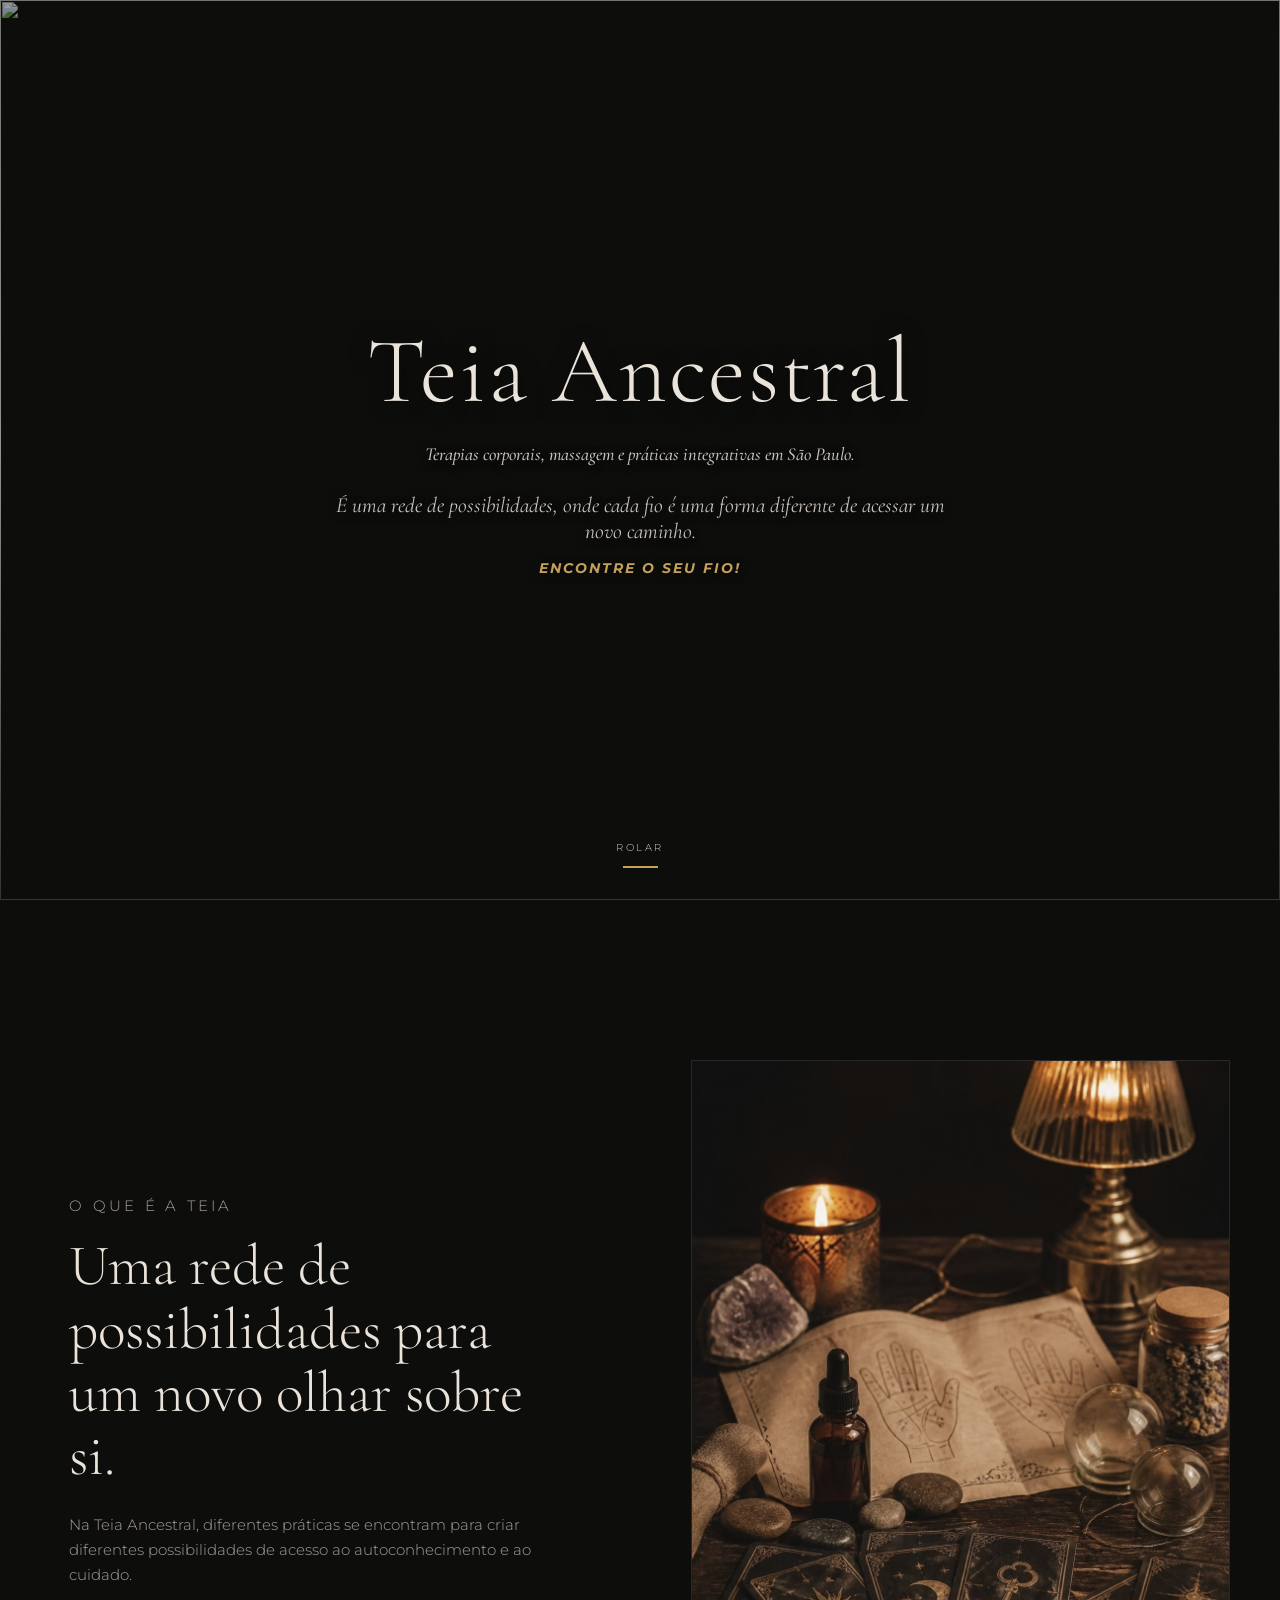
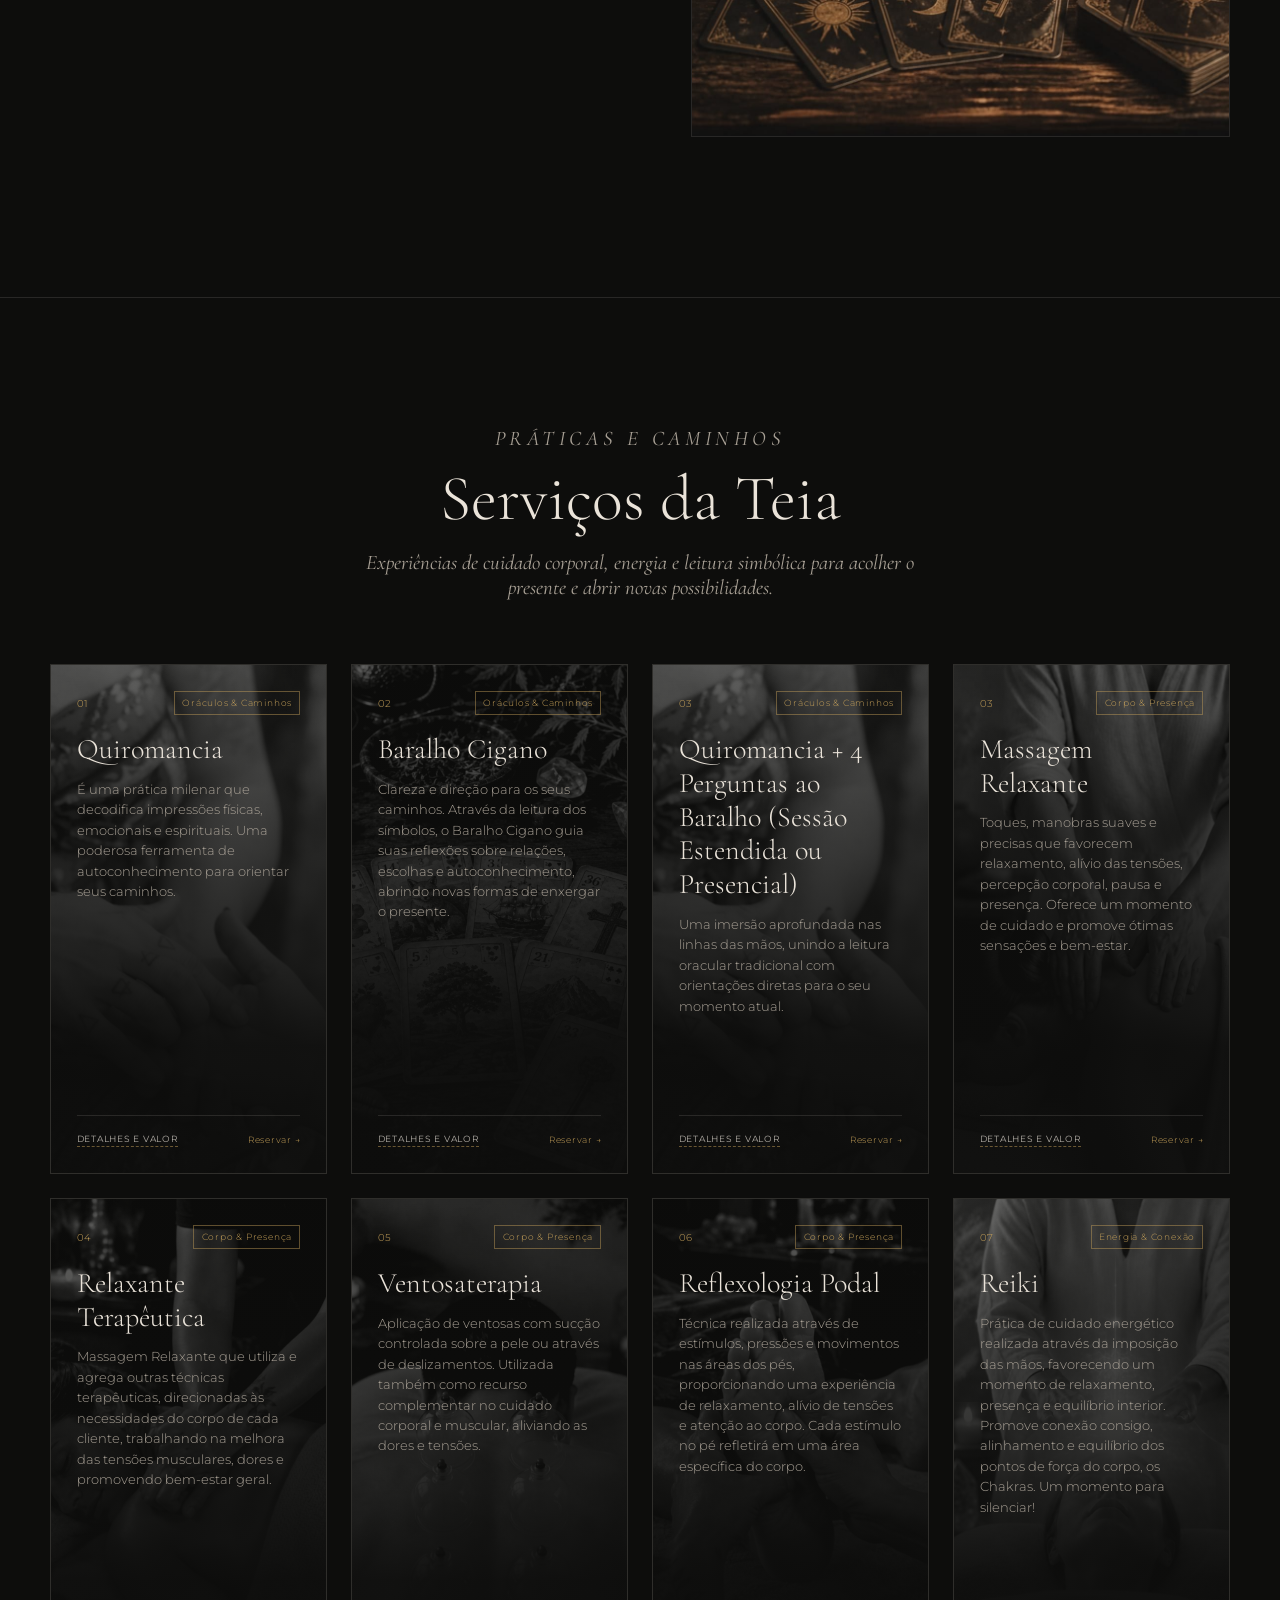
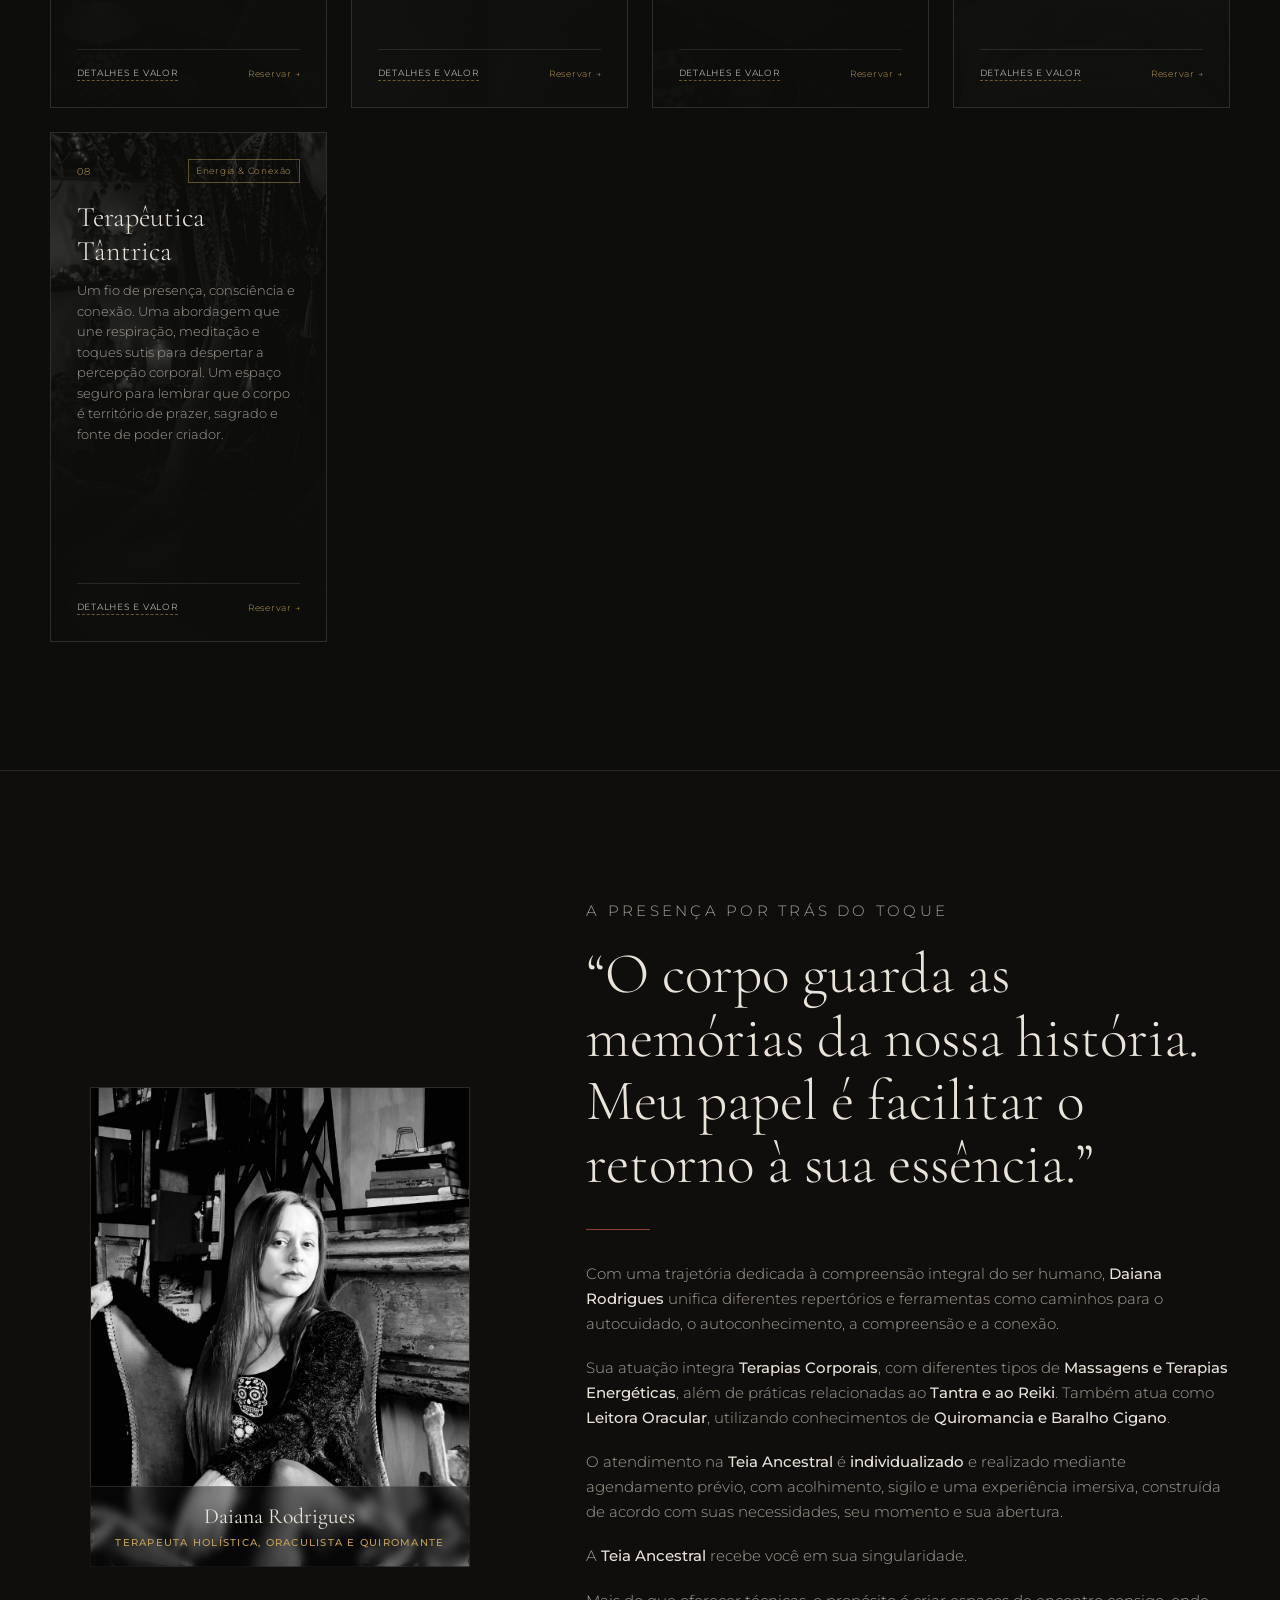
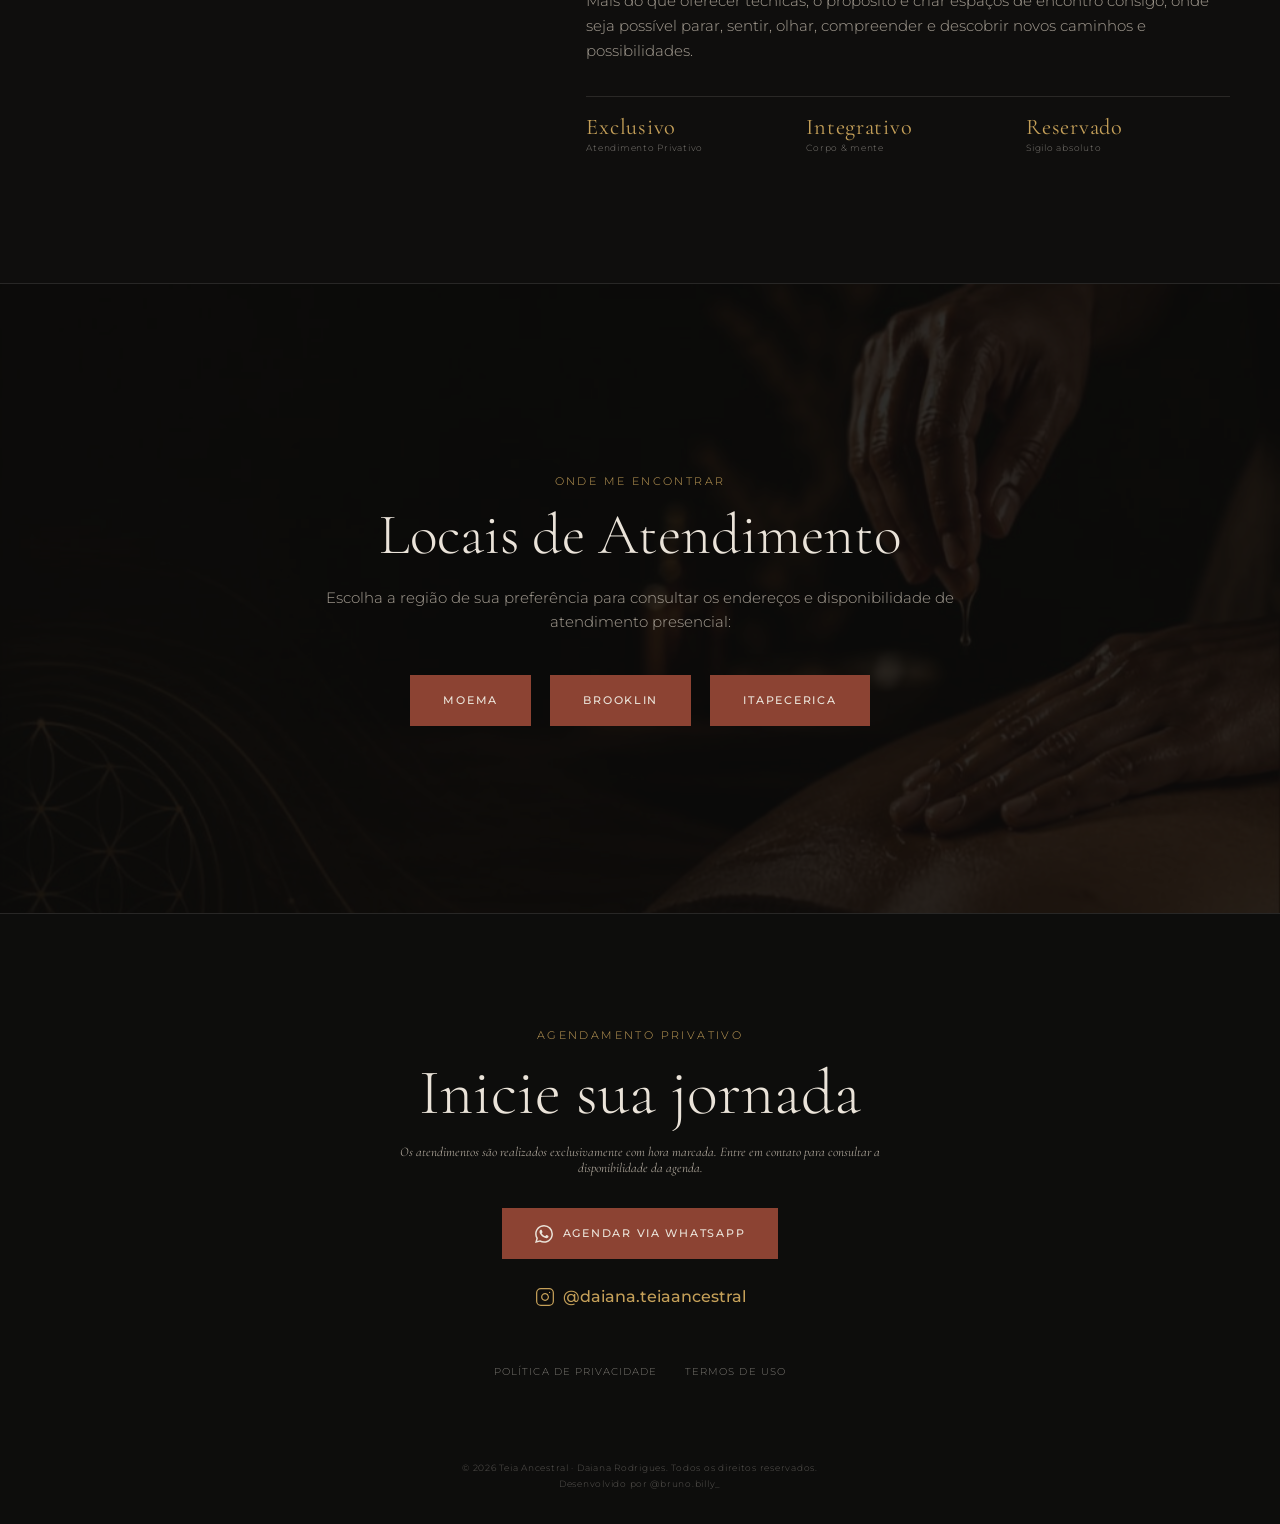
==== commit 59f416fe: "feat: adiciona quiromancia com 4 perguntas e reorganiza numeracao dos servicos" ====
--- a/index.html
+++ b/index.html
@@ -99,7 +99,7 @@
       <div class="hero-media" aria-hidden="true">
         <img class="hero-gif" src="assets/img/teia-hero.gif" alt="">
         <video class="hero-video" autoplay muted loop playsinline preload="metadata" poster="assets/img/teia-hero-poster.jpg">
-          <source src="assets/img/teia-hero.mp4" type="video/mp4">
+          <source src="assets/img/teia-hero.mp4?v=2" type="video/mp4">
         </video>
       </div>
       <div class="hero-overlay" aria-hidden="true"></div>
@@ -165,7 +165,21 @@
             </div>
           </article>
 
-          <!-- 03. Massagem Relaxante -->
+         <!-- 03. Quiromancia + 4 Perguntas ao Baralho -->
+        <article class="ritual-card reveal">
+          <div class="ritual-image" style="--image:url('../img/quiromancia.jpg')"></div>
+          <div class="ritual-body">
+            <div class="ritual-meta"><span>03</span><span>Oráculos &amp; Caminhos</span></div>
+            <h3>Quiromancia + 4 Perguntas ao Baralho (Sessão Estendida ou Presencial)</h3>
+            <p>Uma imersão aprofundada nas linhas das mãos, unindo a leitura oracular tradicional com orientações diretas para o seu momento atual.</p>
+            <div class="ritual-footer">
+              <button type="button" class="btn-modal" data-title="Quiromancia + 4 Perguntas ao Baralho" data-desc="Leitura aprofundada e direcionada; Análise detalhada dos mapas das mãos; Orientações práticas para o momento presente; Espaço para dúvidas e diálogo profundo. Duração: 1 hora." data-price="R$ 200,00" data-img="assets/img/quiromancia.jpg">Detalhes e Valor</button>
+              <a href="https://wa.me/5511960930659?text=Ol%C3%A1%2C%20Daiana.%20Vim%20pelo%20site%20e%20tenho%20interesse%20na%20Quiromancia%20com%204%20Perguntas%20ao%20Baralho." target="_blank" rel="noopener noreferrer">Reservar <span aria-hidden="true">→</span></a>
+            </div>
+          </div>
+        </article>
+
+          <!-- 04. Massagem Relaxante -->
           <article class="ritual-card reveal">
             <div class="ritual-image" style="--image:url('../img/massagemrelaxante.jpg')"></div>
             <div class="ritual-body">
@@ -179,7 +193,7 @@
             </div>
           </article>
 
-          <!-- 04. Relaxante Terapêutica -->
+          <!-- 05. Relaxante Terapêutica -->
           <article class="ritual-card reveal">
             <div class="ritual-image" style="--image:url('../img/relaxanteterapeutica.jpg')"></div>
             <div class="ritual-body">
@@ -193,7 +207,7 @@
             </div>
           </article>
 
-          <!-- 05. Ventosaterapia -->
+          <!-- 06. Ventosaterapia -->
           <article class="ritual-card reveal">
             <div class="ritual-image" style="--image:url('../img/ventosaterapia.jpg')"></div>
             <div class="ritual-body">
@@ -207,7 +221,7 @@
             </div>
           </article>
 
-          <!-- 06. Reflexologia Podal -->
+          <!-- 07. Reflexologia Podal -->
           <article class="ritual-card reveal">
             <div class="ritual-image" style="--image:url('../img/reflexologiapodal.jpg')"></div>
             <div class="ritual-body">
@@ -221,7 +235,7 @@
             </div>
           </article>
 
-          <!-- 07. Reiki -->
+          <!-- 08. Reiki -->
           <article class="ritual-card reveal">
             <div class="ritual-image" style="--image:url('../img/reiki.jpg')"></div>
             <div class="ritual-body">
@@ -235,7 +249,7 @@
             </div>
           </article>
 
-          <!-- 08. Terapêutica Tântrica -->
+          <!-- 09. Terapêutica Tântrica -->
           <article class="ritual-card reveal">
             <div class="ritual-image" style="--image:url('../img/tantrica.jpg')"></div>
             <div class="ritual-body">
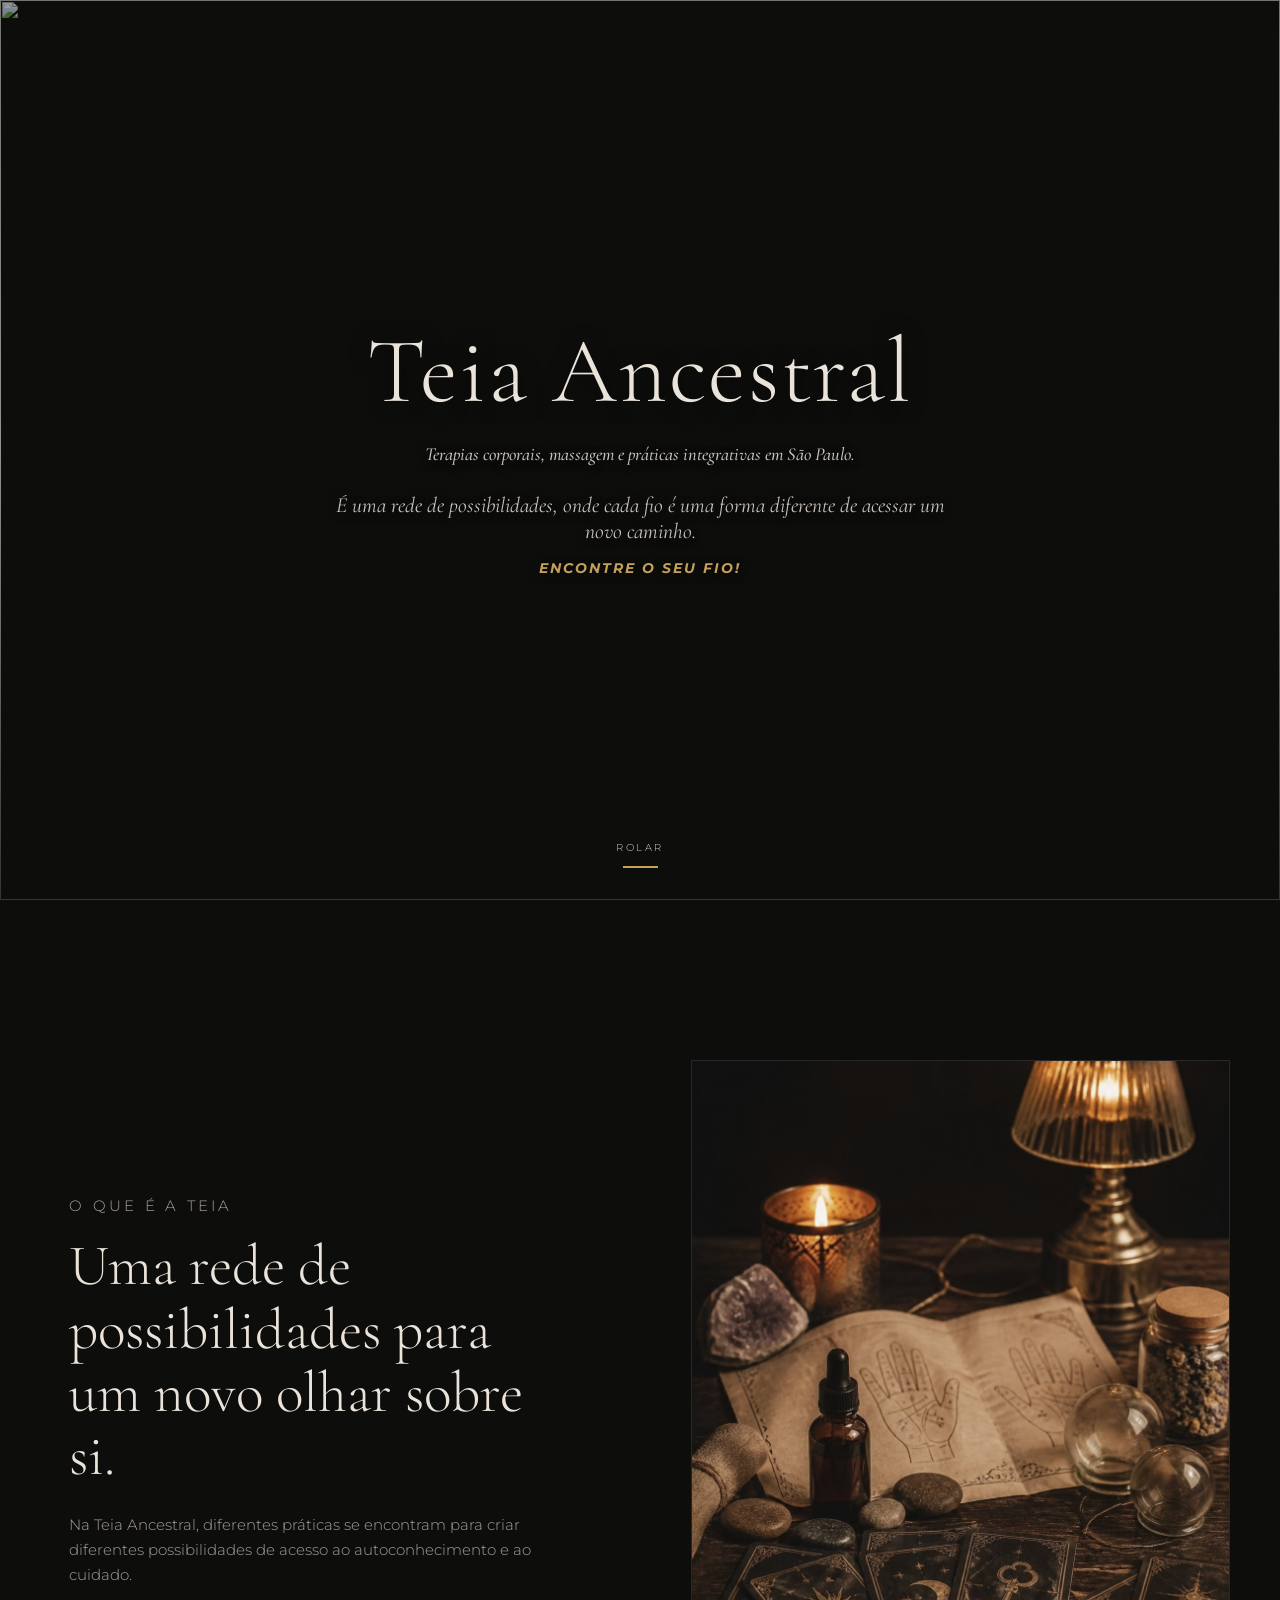
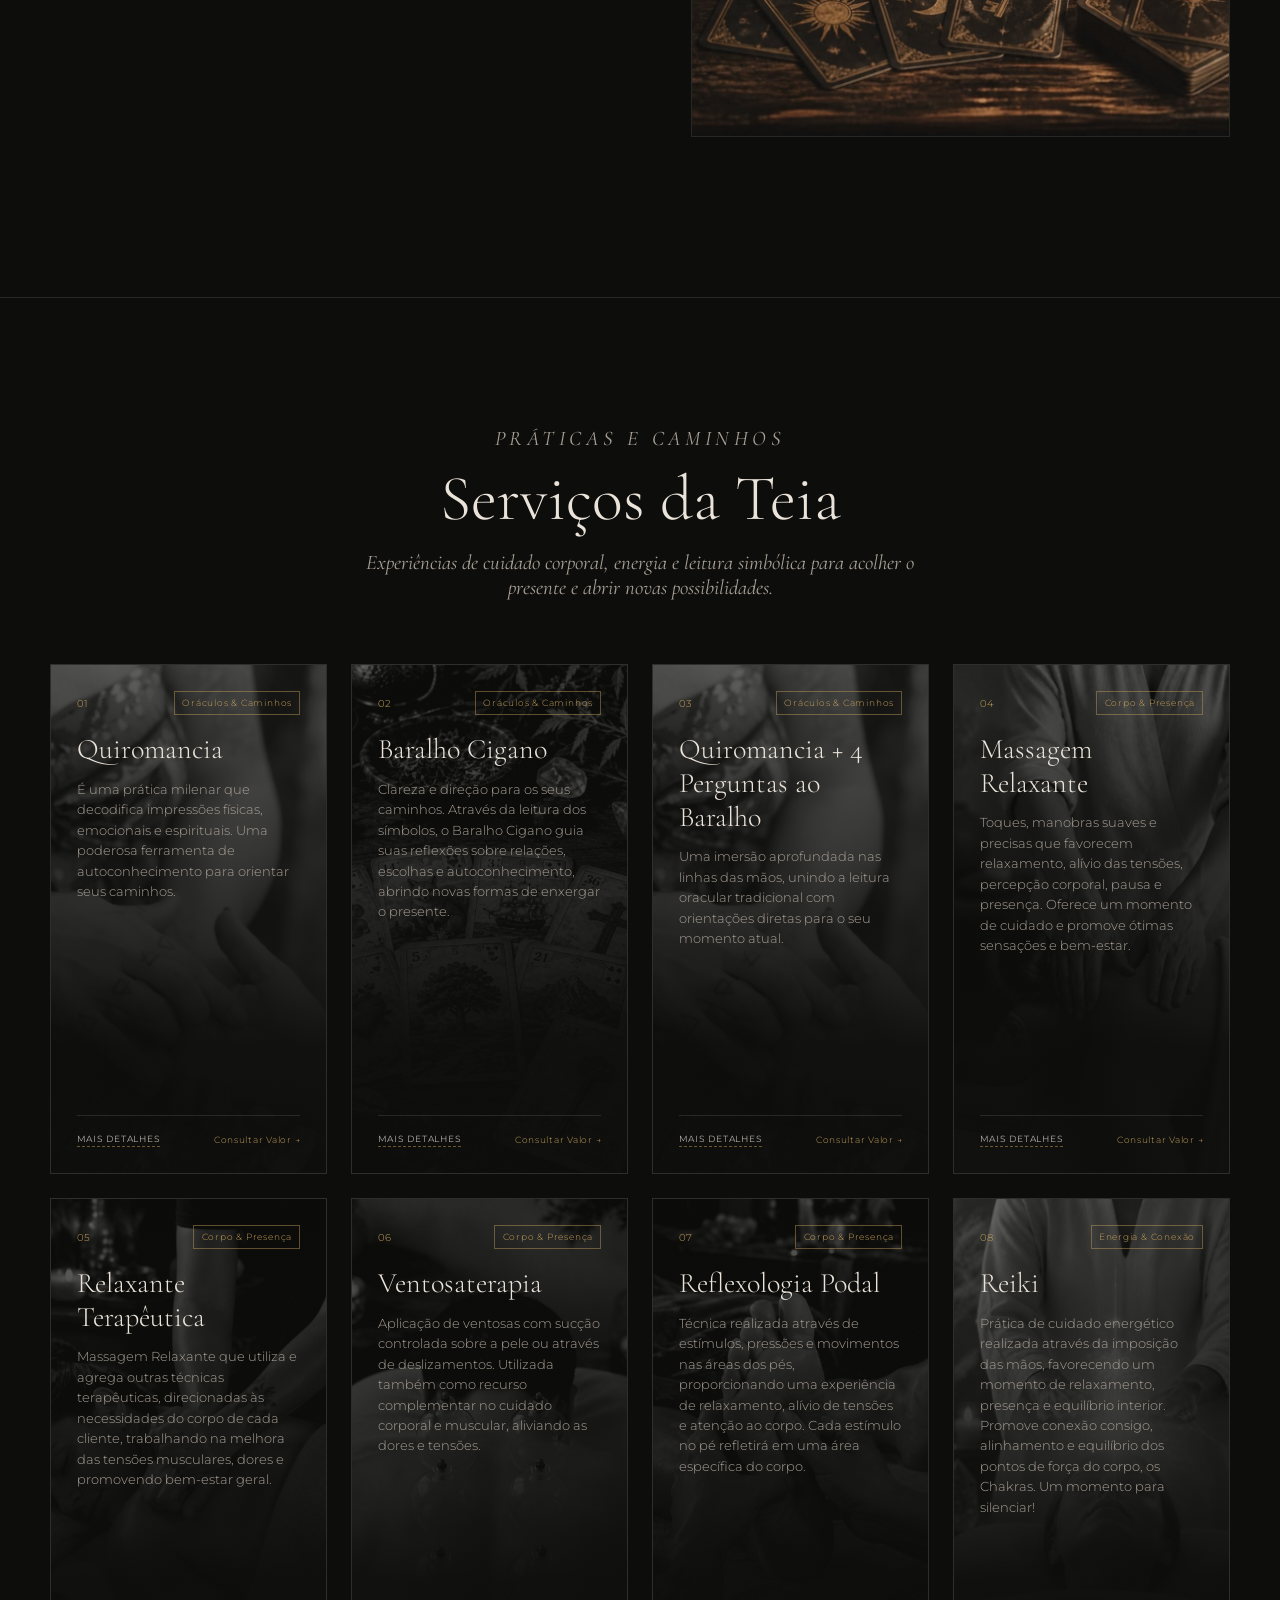
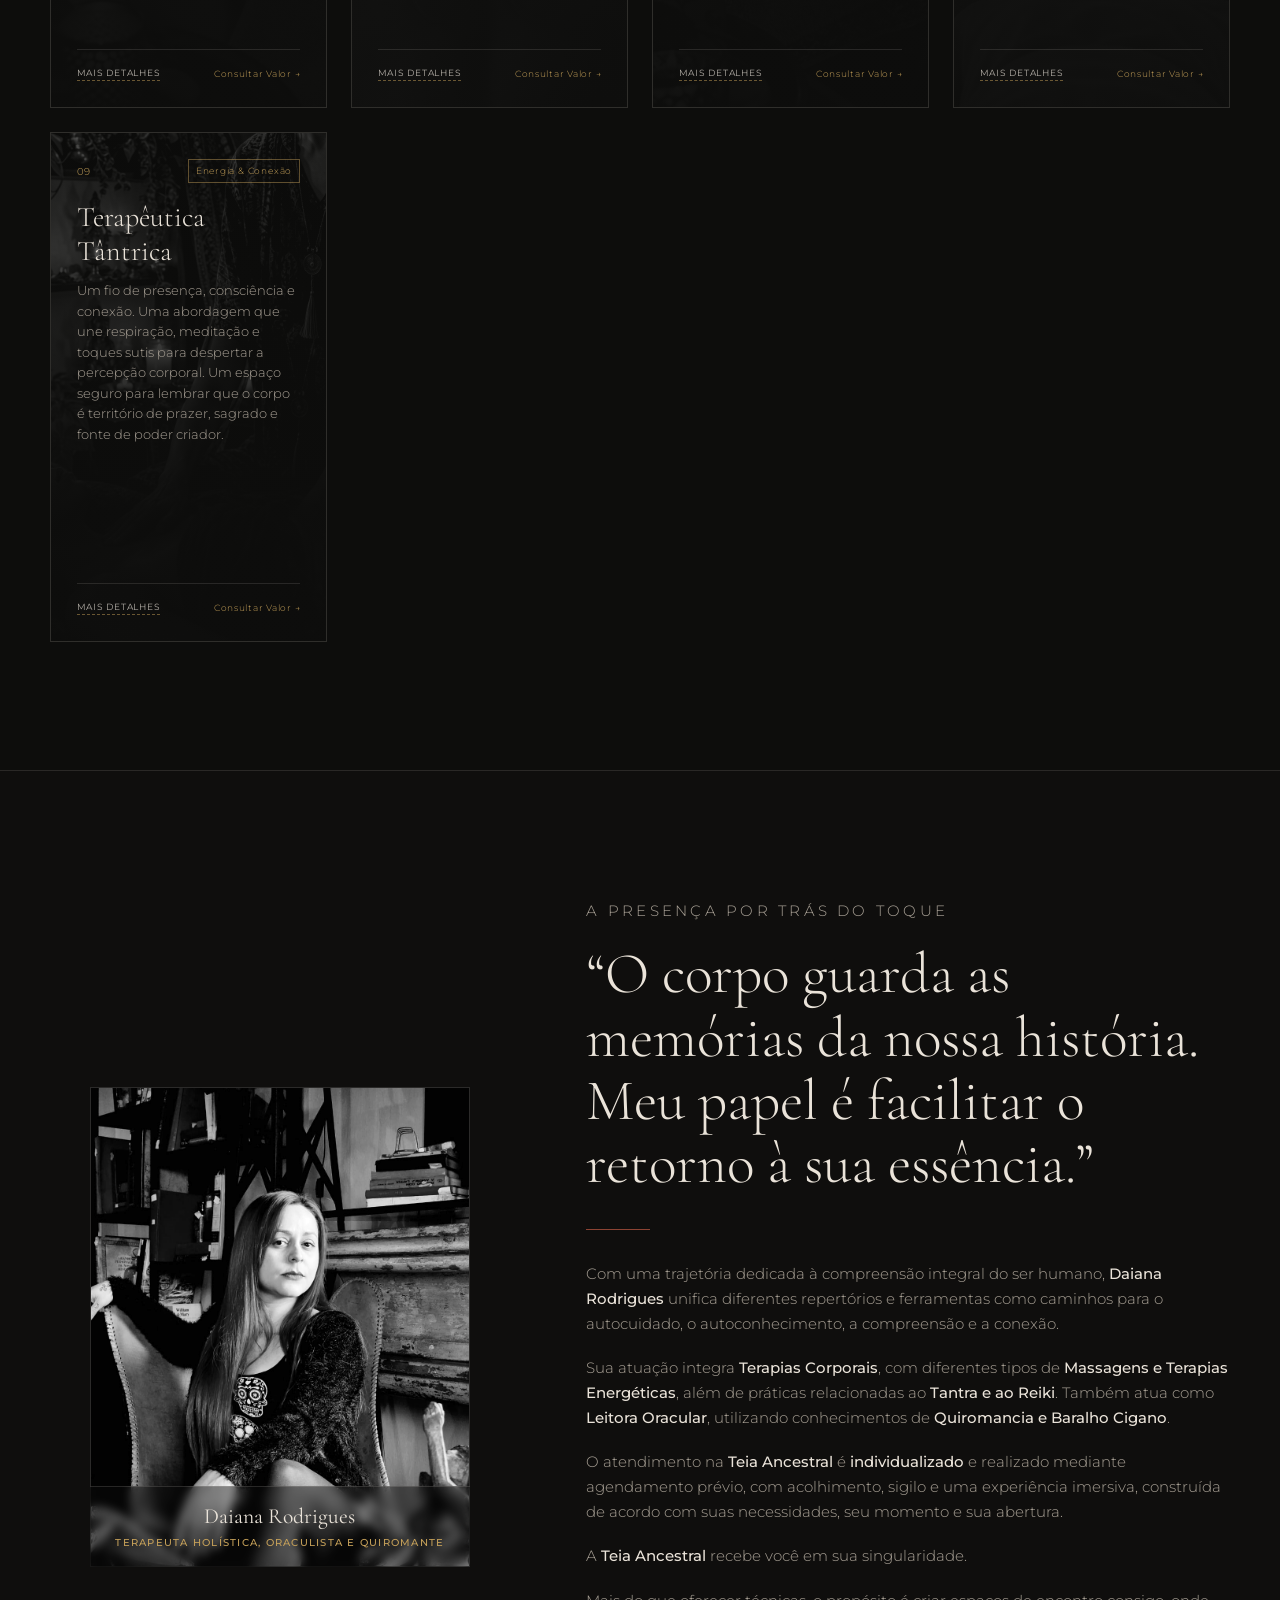
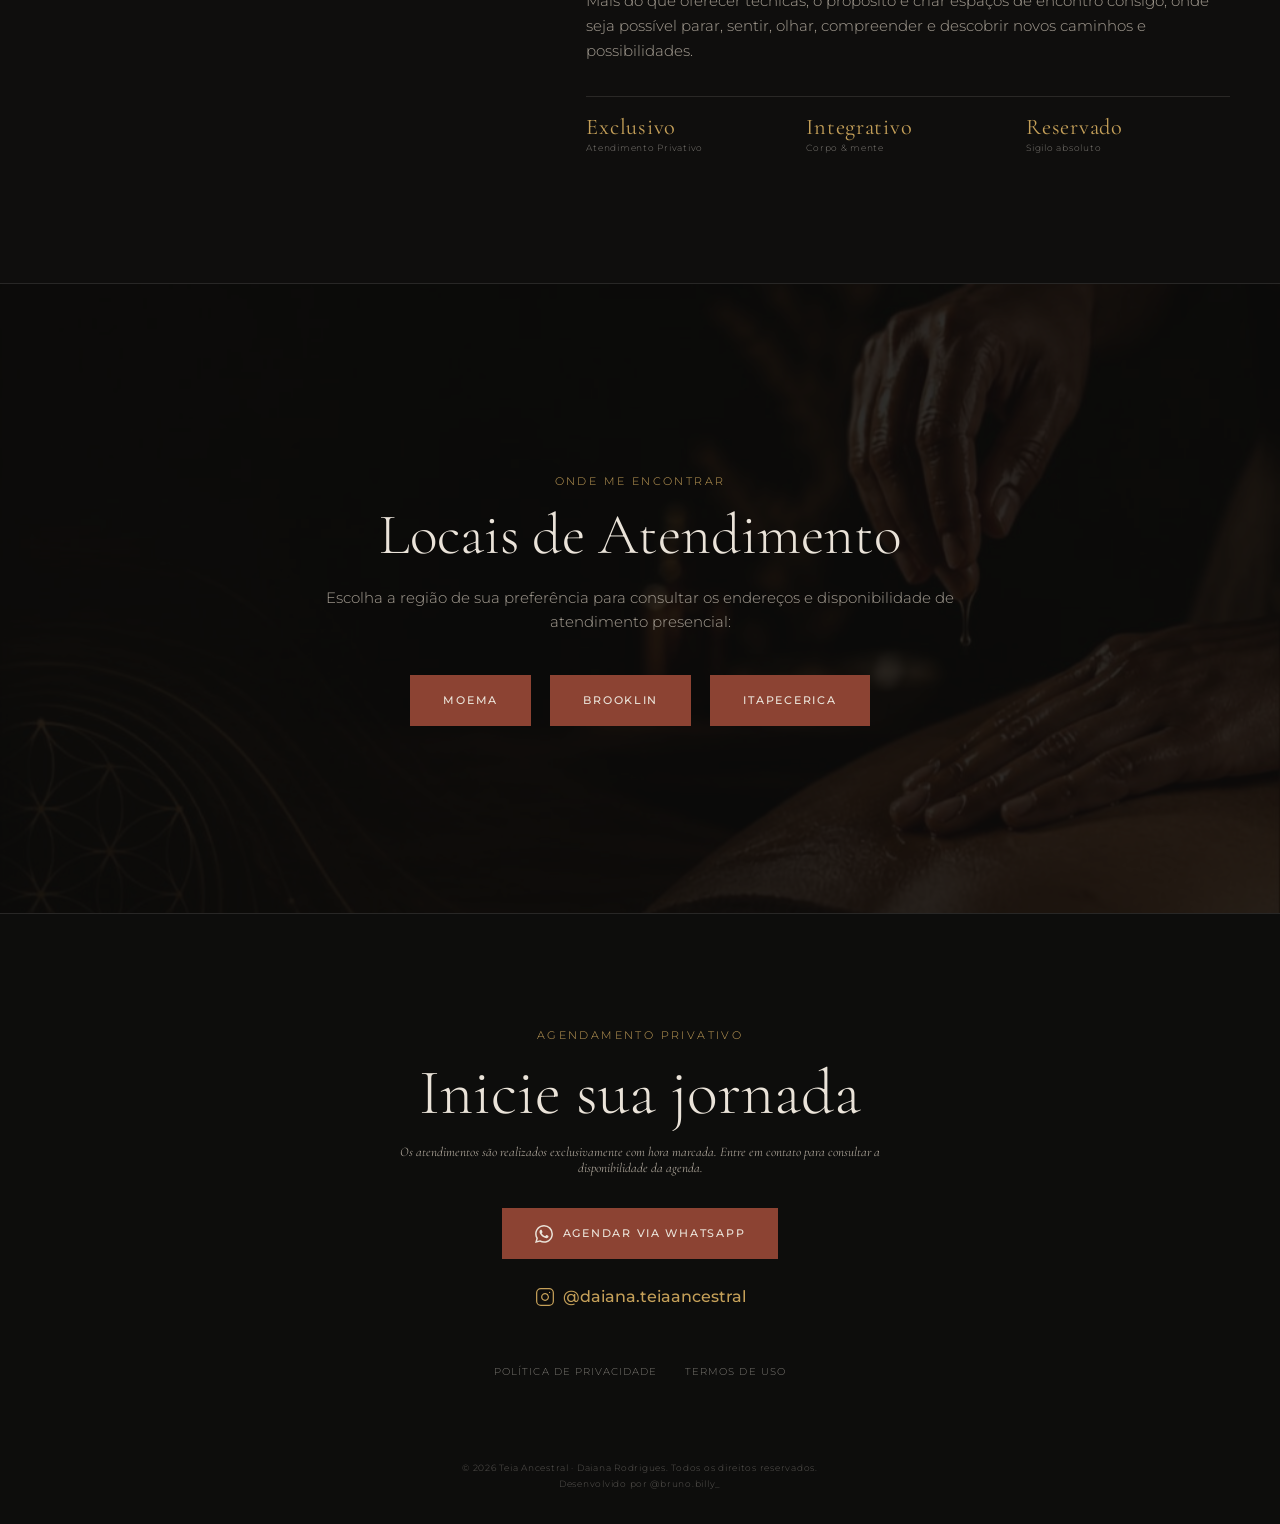
==== commit 364d57d7: "Remove valores dos serviços e atualiza mensagens para o WhatsApp" ====
--- a/index.html
+++ b/index.html
@@ -23,11 +23,11 @@
   <link rel="preconnect" href="https://fonts.gstatic.com" crossorigin>
   <link href="https://fonts.googleapis.com/css2?family=Cormorant+Garamond:ital,wght@0,300;0,400;0,600;1,400&family=Montserrat:wght@300;400;500;600&display=swap" rel="stylesheet">
   
-  <!-- Versionamento aplicado ao CSS (Quebra de Cache v1.0.21) -->
-  <link rel="stylesheet" href="assets/css/style.css?v=1.0.21">
+  <!-- Versionamento aplicado ao CSS (Quebra de Cache v1.0.22) -->
+  <link rel="stylesheet" href="assets/css/style.css?v=1.0.22">
   
   <!-- Versionamento aplicado ao JS (Quebra de Cache v1.0.21) -->
-  <script src="assets/js/main.js?v=1.0.20" defer></script>
+  <script src="assets/js/main.js?v=1.0.21" defer></script>
 
   <script type="application/ld+json">
   {
@@ -145,8 +145,8 @@
               <h3>Quiromancia</h3>
               <p>É uma prática milenar que decodifica impressões físicas, emocionais e espirituais. Uma poderosa ferramenta de autoconhecimento para orientar seus caminhos.</p>
               <div class="ritual-footer">
-                <button type="button" class="btn-modal" data-title="Quiromancia" data-desc="Serviço à distância — Autoconhecimento; Reflexão sobre comportamentos e padrões; Percepção de potencialidades e tendências; Compreensão simbólica dos diferentes momentos da vida; Reflexão sobre escolhas e caminhos; Ampliação da percepção sobre si mesma(o). As mãos contam histórias. A leitura abre espaço para olhar para elas por outros ângulos. Pode-se observar padrões repetitivos e potencialidades adormecidas; Conexão com a Espiritualidade e Ancestralidade. Entrega entre 5 a 7 dias após o envio das imagens das mãos." data-price="R$ 150,00" data-img="assets/img/quiromancia.jpg">Detalhes e Valor</button>
-                <a href="https://wa.me/5511960930659?text=Ol%C3%A1%2C%20Daiana.%20Vim%20pelo%20site%20e%20tenho%20interesse%20em%20Quiromancia." target="_blank" rel="noopener noreferrer">Reservar <span aria-hidden="true">→</span></a>
+                <button type="button" class="btn-modal" data-title="Quiromancia" data-desc="Serviço à distância — Autoconhecimento; Reflexão sobre comportamentos e padrões; Percepção de potencialidades e tendências; Compreensão simbólica dos diferentes momentos da vida; Reflexão sobre escolhas e caminhos; Ampliação da percepção sobre si mesma(o). As mãos contam histórias. A leitura abre espaço para olhar para elas por outros ângulos. Pode-se observar padrões repetitivos e potencialidades adormecidas; Conexão com a Espiritualidade e Ancestralidade. Entrega entre 5 a 7 dias após o envio das imagens das mãos." data-img="assets/img/quiromancia.jpg">Mais detalhes</button>
+                <a href="https://wa.me/5511960930659?text=Oi%2C%20Teia%20Ancestral%2C%20gostaria%20de%20saber%20mais%20sobre%20os%20valores%20da%20Quiromancia." target="_blank" rel="noopener noreferrer">Consultar Valor <span aria-hidden="true">→</span></a>
               </div>
             </div>
           </article>
@@ -159,8 +159,8 @@
               <h3>Baralho Cigano</h3>
               <p>Clareza e direção para os seus caminhos. Através da leitura dos símbolos, o Baralho Cigano guia suas reflexões sobre relações, escolhas e autoconhecimento, abrindo novas formas de enxergar o presente.</p>
               <div class="ritual-footer">
-                <button type="button" class="btn-modal" data-title="Baralho Cigano" data-desc="Leitura simbólica através das cartas que auxiliam: Refletir sobre situações e momentos da vida; Observar relações e vínculos por novas perspectivas; Explorar possibilidades diante de escolhas; Identificar padrões e questões que merecem atenção; Organizar pensamentos e sentimentos diante de situações complexas; Ampliar o olhar sobre diferentes caminhos possíveis; Conexão Espiritual e Ancestralidade. As cartas não determinam o caminho. Elas podem ajudar a enxergá-lo. Serviço à distância. Duração: 1 hora." data-price="A partir de R$ 150,00" data-img="assets/img/baralhocigano.jpg">Detalhes e Valor</button>
-                <a href="https://wa.me/5511960930659?text=Ol%C3%A1%2C%20Daiana.%20Vim%20pelo%20site%20e%20tenho%20interesse%20em%20Baralho%20Cigano." target="_blank" rel="noopener noreferrer">Reservar <span aria-hidden="true">→</span></a>
+                <button type="button" class="btn-modal" data-title="Baralho Cigano" data-desc="Leitura simbólica através das cartas que auxiliam: Refletir sobre situações e momentos da vida; Observar relações e vínculos por novas perspectivas; Explorar possibilidades diante de escolhas; Identificar padrões e questões que merecem atenção; Organizar pensamentos e sentimentos diante de situações complexas; Ampliar o olhar sobre diferentes caminhos possíveis; Conexão Espiritual e Ancestralidade. As cartas não determinam o caminho. Elas podem ajudar a enxergá-lo. Serviço à distância. Duração: 1 hora." data-img="assets/img/baralhocigano.jpg">Mais detalhes</button>
+                <a href="https://wa.me/5511960930659?text=Oi%2C%20Teia%20Ancestral%2C%20gostaria%20de%20saber%20mais%20sobre%20os%20valores%20do%20Baralho%20Cigano." target="_blank" rel="noopener noreferrer">Consultar Valor <span aria-hidden="true">→</span></a>
               </div>
             </div>
           </article>
@@ -170,11 +170,11 @@
           <div class="ritual-image" style="--image:url('../img/quiromancia.jpg')"></div>
           <div class="ritual-body">
             <div class="ritual-meta"><span>03</span><span>Oráculos &amp; Caminhos</span></div>
-            <h3>Quiromancia + 4 Perguntas ao Baralho (Sessão Estendida ou Presencial)</h3>
+            <h3>Quiromancia + 4 Perguntas ao Baralho</h3>
             <p>Uma imersão aprofundada nas linhas das mãos, unindo a leitura oracular tradicional com orientações diretas para o seu momento atual.</p>
             <div class="ritual-footer">
-              <button type="button" class="btn-modal" data-title="Quiromancia + 4 Perguntas ao Baralho" data-desc="Leitura aprofundada e direcionada; Análise detalhada dos mapas das mãos; Orientações práticas para o momento presente; Espaço para dúvidas e diálogo profundo. Duração: 1 hora." data-price="R$ 200,00" data-img="assets/img/quiromancia.jpg">Detalhes e Valor</button>
-              <a href="https://wa.me/5511960930659?text=Ol%C3%A1%2C%20Daiana.%20Vim%20pelo%20site%20e%20tenho%20interesse%20na%20Quiromancia%20com%204%20Perguntas%20ao%20Baralho." target="_blank" rel="noopener noreferrer">Reservar <span aria-hidden="true">→</span></a>
+              <button type="button" class="btn-modal" data-title="Quiromancia + 4 Perguntas ao Baralho" data-desc="Leitura aprofundada e direcionada; Análise detalhada dos mapas das mãos; Orientações práticas para o momento presente; Espaço para dúvidas e diálogo profundo. Duração: 1 hora." data-img="assets/img/quiromancia.jpg">Mais detalhes</button>
+              <a href="https://wa.me/5511960930659?text=Oi%2C%20Teia%20Ancestral%2C%20gostaria%20de%20saber%20mais%20sobre%20os%20valores%20da%20Quiromancia%20com%204%20Perguntas%20ao%20Baralho." target="_blank" rel="noopener noreferrer">Consultar Valor <span aria-hidden="true">→</span></a>
             </div>
           </div>
         </article>
@@ -183,12 +183,12 @@
           <article class="ritual-card reveal">
             <div class="ritual-image" style="--image:url('../img/massagemrelaxante.jpg')"></div>
             <div class="ritual-body">
-              <div class="ritual-meta"><span>03</span><span>Corpo &amp; Presença</span></div>
+              <div class="ritual-meta"><span>04</span><span>Corpo &amp; Presença</span></div>
               <h3>Massagem Relaxante</h3>
               <p>Toques, manobras suaves e precisas que favorecem relaxamento, alívio das tensões, percepção corporal, pausa e presença. Oferece um momento de cuidado e promove ótimas sensações e bem-estar.</p>
               <div class="ritual-footer">
-                <button type="button" class="btn-modal" data-title="Massagem Relaxante" data-desc="Relaxamento físico e mental; Redução da sensação de tensão corporal; Sensação de leveza e bem-estar; Momento de pausa em meio à rotina; Aliviar tensões musculares; Maior percepção e presença no próprio corpo; Experiência de acolhimento e autocuidado. Um convite para desacelerar, respirar e simplesmente estar presente. Duração: 1 hora." data-price="A partir de R$ 150,00" data-img="assets/img/massagemrelaxante.jpg">Detalhes e Valor</button>
-                <a href="https://wa.me/5511960930659?text=Ol%C3%A1%2C%20Daiana.%20Vim%20pelo%20site%20e%20tenho%20interesse%20na%20Massagem%20Relaxante." target="_blank" rel="noopener noreferrer">Reservar <span aria-hidden="true">→</span></a>
+                <button type="button" class="btn-modal" data-title="Massagem Relaxante" data-desc="Relaxamento físico e mental; Redução da sensação de tensão corporal; Sensação de leveza e bem-estar; Momento de pausa em meio à rotina; Aliviar tensões musculares; Maior percepção e presença no próprio corpo; Experiência de acolhimento e autocuidado. Um convite para desacelerar, respirar e simplesmente estar presente. Duração: 1 hora." data-img="assets/img/massagemrelaxante.jpg">Mais detalhes</button>
+                <a href="https://wa.me/5511960930659?text=Oi%2C%20Teia%20Ancestral%2C%20gostaria%20de%20saber%20mais%20sobre%20os%20valores%20da%20Massagem%20Relaxante." target="_blank" rel="noopener noreferrer">Consultar Valor <span aria-hidden="true">→</span></a>
               </div>
             </div>
           </article>
@@ -197,12 +197,12 @@
           <article class="ritual-card reveal">
             <div class="ritual-image" style="--image:url('../img/relaxanteterapeutica.jpg')"></div>
             <div class="ritual-body">
-              <div class="ritual-meta"><span>04</span><span>Corpo &amp; Presença</span></div>
+              <div class="ritual-meta"><span>05</span><span>Corpo &amp; Presença</span></div>
               <h3>Relaxante Terapêutica</h3>
               <p>Massagem Relaxante que utiliza e agrega outras técnicas terapêuticas, direcionadas às necessidades do corpo de cada cliente, trabalhando na melhora das tensões musculares, dores e promovendo bem-estar geral.</p>
               <div class="ritual-footer">
-                <button type="button" class="btn-modal" data-title="Relaxante Terapêutica" data-desc="Relaxamento da musculatura; Alívio da sensação de tensão, dores e desconforto muscular; Melhora da percepção corporal; Sensação de mobilidade e leveza; Redução da sensação de cansaço corporal; Bem-estar e cuidado com o corpo. O corpo também fala. O toque pode ser uma forma de escutá-lo. Duração: 1 hora." data-price="A partir de R$ 180,00" data-img="assets/img/relaxanteterapeutica.jpg">Detalhes e Valor</button>
-                <a href="https://wa.me/5511960930659?text=Ol%C3%A1%2C%20Daiana.%20Vim%20pelo%20site%20e%20tenho%20interesse%20na%20Relaxante%20Terap%C3%AAutica." target="_blank" rel="noopener noreferrer">Reservar <span aria-hidden="true">→</span></a>
+                <button type="button" class="btn-modal" data-title="Relaxante Terapêutica" data-desc="Relaxamento da musculatura; Alívio da sensação de tensão, dores e desconforto muscular; Melhora da percepção corporal; Sensação de mobilidade e leveza; Redução da sensação de cansaço corporal; Bem-estar e cuidado com o corpo. O corpo também fala. O toque pode ser uma forma de escutá-lo. Duração: 1 hora." data-img="assets/img/relaxanteterapeutica.jpg">Mais detalhes</button>
+                <a href="https://wa.me/5511960930659?text=Oi%2C%20Teia%20Ancestral%2C%20gostaria%20de%20saber%20mais%20sobre%20os%20valores%20da%20Relaxante%20Terap%C3%AAutica." target="_blank" rel="noopener noreferrer">Consultar Valor <span aria-hidden="true">→</span></a>
               </div>
             </div>
           </article>
@@ -211,12 +211,12 @@
           <article class="ritual-card reveal">
             <div class="ritual-image" style="--image:url('../img/ventosaterapia.jpg')"></div>
             <div class="ritual-body">
-              <div class="ritual-meta"><span>05</span><span>Corpo &amp; Presença</span></div>
+              <div class="ritual-meta"><span>06</span><span>Corpo &amp; Presença</span></div>
               <h3>Ventosaterapia</h3>
               <p>Aplicação de ventosas com sucção controlada sobre a pele ou através de deslizamentos. Utilizada também como recurso complementar no cuidado corporal e muscular, aliviando as dores e tensões.</p>
               <div class="ritual-footer">
-                <button type="button" class="btn-modal" data-title="Ventosaterapia" data-desc="Relaxamento muscular; Alívio da sensação de tensão e rigidez; Aceleração de processos inflamatórios; Sensação de leveza na região trabalhada; Estímulo da circulação local; Recuperação e cuidado corporal após esforço físico; Percepção e consciência das áreas de tensão. Um estímulo profundo para um corpo que pede cuidado. As marcas temporárias deixadas pelas ventosas são uma reação esperada da técnica, podem durar alguns dias. Alguns cuidados são importantes após a sessão, como não receber luz solar diretamente no local e esperar 2h para molhar a área do corpo atendida. Duração: 40 minutos." data-price="A partir de R$ 110,00" data-img="assets/img/ventosaterapia.jpg">Detalhes e Valor</button>
-                <a href="https://wa.me/5511960930659?text=Ol%C3%A1%2C%20Daiana.%20Vim%20pelo%20site%20e%20tenho%20interesse%20na%20Ventosaterapia." target="_blank" rel="noopener noreferrer">Reservar <span aria-hidden="true">→</span></a>
+                <button type="button" class="btn-modal" data-title="Ventosaterapia" data-desc="Relaxamento muscular; Alívio da sensação de tensão e rigidez; Aceleração de processos inflamatórios; Sensação de leveza na região trabalhada; Estímulo da circulação local; Recuperação e cuidado corporal após esforço físico; Percepção e consciência das áreas de tensão. Um estímulo profundo para um corpo que pede cuidado. As marcas temporárias deixadas pelas ventosas são uma reação esperada da técnica, podem durar alguns dias. Alguns cuidados são importantes após a sessão, como não receber luz solar diretamente no local e esperar 2h para molhar a área do corpo atendida. Duração: 40 minutos." data-img="assets/img/ventosaterapia.jpg">Mais detalhes</button>
+                <a href="https://wa.me/5511960930659?text=Oi%2C%20Teia%20Ancestral%2C%20gostaria%20de%20saber%20mais%20sobre%20os%20valores%20da%20Ventosaterapia." target="_blank" rel="noopener noreferrer">Consultar Valor <span aria-hidden="true">→</span></a>
               </div>
             </div>
           </article>
@@ -225,12 +225,12 @@
           <article class="ritual-card reveal">
             <div class="ritual-image" style="--image:url('../img/reflexologiapodal.jpg')"></div>
             <div class="ritual-body">
-              <div class="ritual-meta"><span>06</span><span>Corpo &amp; Presença</span></div>
+              <div class="ritual-meta"><span>07</span><span>Corpo &amp; Presença</span></div>
               <h3>Reflexologia Podal</h3>
               <p>Técnica realizada através de estímulos, pressões e movimentos nas áreas dos pés, proporcionando uma experiência de relaxamento, alívio de tensões e atenção ao corpo. Cada estímulo no pé refletirá em uma área específica do corpo.</p>
               <div class="ritual-footer">
-                <button type="button" class="btn-modal" data-title="Reflexologia Podal" data-desc="Relaxamento e sensação dos pés nas 'nuvens'; Descanso e leveza nos pés; Redução da sensação de cansaço após períodos prolongados em pé ou caminhando; Maior percepção corporal; Momento de pausa e autocuidado; Sensação de bem-estar e tranquilidade. Um caminho de cuidado que começa pelos pés e estimula o corpo inteiro. Duração: 45 minutos." data-price="R$ 110,00" data-img="assets/img/reflexologiapodal.jpg">Detalhes e Valor</button>
-                <a href="https://wa.me/5511960930659?text=Ol%C3%A1%2C%20Daiana.%20Vim%20pelo%20site%20e%20tenho%20interesse%20na%20Reflexologia%20Podal." target="_blank" rel="noopener noreferrer">Reservar <span aria-hidden="true">→</span></a>
+                <button type="button" class="btn-modal" data-title="Reflexologia Podal" data-desc="Relaxamento e sensação dos pés nas 'nuvens'; Descanso e leveza nos pés; Redução da sensação de cansaço após períodos prolongados em pé ou caminhando; Maior percepção corporal; Momento de pausa e autocuidado; Sensação de bem-estar e tranquilidade. Um caminho de cuidado que começa pelos pés e estimula o corpo inteiro. Duração: 45 minutos." data-img="assets/img/reflexologiapodal.jpg">Mais detalhes</button>
+                <a href="https://wa.me/5511960930659?text=Oi%2C%20Teia%20Ancestral%2C%20gostaria%20de%20saber%20mais%20sobre%20os%20valores%20da%20Reflexologia%20Podal." target="_blank" rel="noopener noreferrer">Consultar Valor <span aria-hidden="true">→</span></a>
               </div>
             </div>
           </article>
@@ -239,12 +239,12 @@
           <article class="ritual-card reveal">
             <div class="ritual-image" style="--image:url('../img/reiki.jpg')"></div>
             <div class="ritual-body">
-              <div class="ritual-meta"><span>07</span><span>Energia &amp; Conexão</span></div>
+              <div class="ritual-meta"><span>08</span><span>Energia &amp; Conexão</span></div>
               <h3>Reiki</h3>
               <p>Prática de cuidado energético realizada através da imposição das mãos, favorecendo um momento de relaxamento, presença e equilíbrio interior. Promove conexão consigo, alinhamento e equilíbrio dos pontos de força do corpo, os Chakras. Um momento para silenciar!</p>
               <div class="ritual-footer">
-                <button type="button" class="btn-modal" data-title="Reiki" data-desc="Relaxamento; Tranquilidade; Pausa e desaceleração; Presença e atenção interior; Acolhimento; Conexão consigo mesma(o); Alinhamento dos Chakras. Um momento para silenciar o externo e voltar para dentro. Duração: 40 minutos." data-price="A partir de R$ 80,00" data-img="assets/img/reiki.jpg">Detalhes e Valor</button>
-                <a href="https://wa.me/5511960930659?text=Ol%C3%A1%2C%20Daiana.%20Vim%20pelo%20site%20e%20tenho%20interesse%20em%20Reiki." target="_blank" rel="noopener noreferrer">Reservar <span aria-hidden="true">→</span></a>
+                <button type="button" class="btn-modal" data-title="Reiki" data-desc="Relaxamento; Tranquilidade; Pausa e desaceleração; Presença e atenção interior; Acolhimento; Conexão consigo mesma(o); Alinhamento dos Chakras. Um momento para silenciar o externo e voltar para dentro. Duração: 40 minutos." data-img="assets/img/reiki.jpg">Mais detalhes</button>
+                <a href="https://wa.me/5511960930659?text=Oi%2C%20Teia%20Ancestral%2C%20gostaria%20de%20saber%20mais%20sobre%20os%20valores%20do%20Reiki." target="_blank" rel="noopener noreferrer">Consultar Valor <span aria-hidden="true">→</span></a>
               </div>
             </div>
           </article>
@@ -253,12 +253,12 @@
           <article class="ritual-card reveal">
             <div class="ritual-image" style="--image:url('../img/tantrica.jpg')"></div>
             <div class="ritual-body">
-              <div class="ritual-meta"><span>08</span><span>Energia &amp; Conexão</span></div>
+              <div class="ritual-meta"><span>09</span><span>Energia &amp; Conexão</span></div>
               <h3>Terapêutica Tântrica</h3>
               <p>Um fio de presença, consciência e conexão. Uma abordagem que une respiração, meditação e toques sutis para despertar a percepção corporal. Um espaço seguro para lembrar que o corpo é território de prazer, sagrado e fonte de poder criador.</p>
               <div class="ritual-footer">
-                <button type="button" class="btn-modal" data-title="Terapêutica Tântrica" data-desc="Consciência corporal; Presença e atenção às sensações; Reconexão com o próprio corpo; Percepção e respeito aos próprios limites; Acolhimento das sensações e emoções; Autoconhecimento e autocuidado; Potenciais de prazer; Desbloqueio ou acesso a traumas; Desrepressão do corpo; Presença; Desenvolvimento de uma relação mais consciente com o próprio corpo. Duração: 1h30/2h." data-price="A partir de R$ 300,00 (Opcional Baralho Cigano + R$ 200)" data-img="assets/img/tantrica.jpg">Detalhes e Valor</button>
-                <a href="https://wa.me/5511960930659?text=Ol%C3%A1%2C%20Daiana.%20Vim%20pelo%20site%20e%20tenho%20interesse%20na%20Terap%C3%AAutica%20T%C3%A2ntrica." target="_blank" rel="noopener noreferrer">Reservar <span aria-hidden="true">→</span></a>
+                <button type="button" class="btn-modal" data-title="Terapêutica Tântrica" data-desc="Consciência corporal; Presença e atenção às sensações; Reconexão com o próprio corpo; Percepção e respeito aos próprios limites; Acolhimento das sensações e emoções; Autoconhecimento e autocuidado; Potenciais de prazer; Desbloqueio ou acesso a traumas; Desrepressão do corpo; Presença; Desenvolvimento de uma relação mais consciente com o próprio corpo. Duração: 1h30/2h." data-img="assets/img/tantrica.jpg">Mais detalhes</button>
+                <a href="https://wa.me/5511960930659?text=Oi%2C%20Teia%20Ancestral%2C%20gostaria%20de%20saber%20mais%20sobre%20os%20valores%20da%20Terap%C3%AAutica%20T%C3%A2ntrica." target="_blank" rel="noopener noreferrer">Consultar Valor <span aria-hidden="true">→</span></a>
               </div>
             </div>
           </article>
@@ -307,17 +307,17 @@
         
         <div class="locais-buttons">
           <!-- Botão Moema -->
-          <a class="button button-primary" href="https://wa.me/5511960930659?text=Ol%C3%A1%2C%20Daiana.%20Vim%20pelo%20site%20e%20gostaria%20de%20saber%20sobre%20o%20atendimento%20em%20Moema." target="_blank" rel="noopener noreferrer">
+          <a class="button button-primary" href="https://wa.me/5511960930659?text=Oi%2C%20Teia%20Ancestral%2C%20gostaria%20de%20saber%20sobre%20o%20atendimento%20em%20Moema." target="_blank" rel="noopener noreferrer">
             Moema
           </a>
 
           <!-- Botão Brooklin -->
-          <a class="button button-primary" href="https://wa.me/5511960930659?text=Ol%C3%A1%2C%20Daiana.%20Vim%20pelo%20site%20e%20gostaria%20de%20saber%20sobre%20o%20atendimento%20no%20Brooklin." target="_blank" rel="noopener noreferrer">
+          <a class="button button-primary" href="https://wa.me/5511960930659?text=Oi%2C%20Teia%20Ancestral%2C%20gostaria%20de%20saber%20sobre%20o%20atendimento%20no%20Brooklin." target="_blank" rel="noopener noreferrer">
             Brooklin
           </a>
 
           <!-- Botão Itapecerica -->
-          <a class="button button-primary" href="https://wa.me/5511960930659?text=Ol%C3%A1%2C%20Daiana.%20Vim%20pelo%20site%20e%20gostaria%20de%20saber%20sobre%20o%20atendimento%20em%20Itapecerica." target="_blank" rel="noopener noreferrer">
+          <a class="button button-primary" href="https://wa.me/5511960930659?text=Oi%2C%20Teia%20Ancestral%2C%20gostaria%20de%20saber%20sobre%20o%20atendimento%20em%20Itapecerica." target="_blank" rel="noopener noreferrer">
             Itapecerica
           </a>
         </div>
@@ -331,7 +331,7 @@
       <h2>Inicie sua jornada</h2>
       <p>Os atendimentos são realizados exclusivamente com hora marcada. Entre em contato para consultar a disponibilidade da agenda.</p>
       
-      <a class="button button-primary" href="https://wa.me/5511960930659?text=Ol%C3%A1%2C%20Daiana.%20Vim%20pelo%20site%20e%20gostaria%20de%20consultar%20a%20agenda." target="_blank" rel="noopener noreferrer" style="display: inline-flex; align-items: center; justify-content: center; gap: 10px;">
+      <a class="button button-primary" href="https://wa.me/5511960930659?text=Oi%2C%20Teia%20Ancestral%2C%20gostaria%20de%20consultar%20a%20agenda." target="_blank" rel="noopener noreferrer" style="display: inline-flex; align-items: center; justify-content: center; gap: 10px;">
         <svg width="18" height="18" viewBox="0 0 24 24" fill="currentColor" xmlns="http://www.w3.org/2000/svg">
           <path d="M17.472 14.382c-.297-.149-1.758-.867-2.03-.967-.273-.099-.471-.148-.67.15-.197.297-.767.966-.94 1.164-.173.199-.347.223-.644.075-.297-.15-1.255-.463-2.39-1.475-.888-.788-1.487-1.761-1.66-2.059-.173-.297-.018-.458.13-.606.134-.133.298-.347.446-.52.149-.174.198-.298.298-.497.099-.198.05-.371-.025-.52-.075-.149-.669-1.612-.916-2.207-.242-.579-.487-.5-.669-.51a12.8 12.8 0 0 0-.57-.01c-.198 0-.52.074-.792.372-.272.297-1.04 1.016-1.04 2.479 0 1.462 1.065 2.875 1.213 3.074.149.198 2.096 3.2 5.077 4.487.709.306 1.262.489 1.694.625.712.227 1.36.195 1.871.118.571-.085 1.758-.719 2.006-1.413.248-.694.248-1.289.173-1.413-.074-.124-.272-.198-.57-.347m-5.421 7.403h-.004a9.87 9.87 0 0 1-5.031-1.378l-.361-.214-3.741.982.998-3.648-.235-.374a9.86 9.86 0 0 1-1.51-5.26c.001-5.45 4.436-9.884 9.888-9.884 2.64 0 5.122 1.03 6.988 2.898a9.825 9.825 0 0 1 2.893 6.994c-.003 5.45-4.437 9.884-9.885 9.884m8.413-18.297A11.815 11.815 0 0 0 12.05 0C5.495 0 .16 5.335.157 11.892c0 2.096.547 4.142 1.588 5.945L.057 24l6.305-1.654a11.882 11.882 0 0 0 5.683 1.448h.005c6.554 0 11.89-5.335 11.893-11.893a11.821 11.821 0 0 0-3.48-8.413Z"/>
         </svg>
@@ -369,8 +369,7 @@
       <div class="modal-body">
         <h3 id="modal-title">Título da Terapia</h3>
         <p id="modal-desc">Descrição completa da terapia.</p>
-        <div class="modal-price" id="modal-price">Valor</div>
-        <a class="button button-primary" href="#" id="modal-book">Agendar via WhatsApp</a>
+        <a class="button button-primary" href="#" id="modal-book">Consultar Valor via WhatsApp</a>
       </div>
     </div>
   </div>
--- a/assets/css/style.css
+++ b/assets/css/style.css
@@ -422,7 +422,6 @@
 .modal-body { padding: 2rem; text-align: left; }
 .modal-body h3 { font-size: 1.8rem; color: var(--amber); margin-bottom: 1rem; font-family: var(--serif); text-align: center; }
 .modal-body p { font-size: 0.85rem; color: var(--muted); margin-bottom: 1.5rem; line-height: 1.6; white-space: pre-line; }
-.modal-price { font-size: 1.15rem; color: var(--cream); font-weight: 500; margin-bottom: 1.5rem; padding: 0.8rem 0; border-top: 1px solid var(--line); border-bottom: 1px solid var(--line); text-align: center; }
 .modal-body .button-primary { display: block; text-align: center; width: 100%; }
 
 /* Locais de Atendimento */
@@ -580,18 +579,17 @@
     width: 100%;
     max-width: 380px;
     margin: 0 auto;
-    overflow: hidden; /* Mantém a foto contida no limite da moldura */
+    overflow: hidden;
   }
   
   .portrait img {
     width: 100%;
     height: auto;
-    max-height: 480px; /* Trava a altura para não vazar a página */
+    max-height: 480px;
     object-fit: cover;
     display: block;
   }
 
-  /* Caixa do nome de ponta a ponta e translúcida (preserva a visualização da mão) */
   .portrait figcaption {
     position: absolute;
     bottom: 0;
@@ -599,7 +597,7 @@
     right: 0;
     width: 100%;
     margin: 0;
-    background: rgba(13, 13, 12, 0.45); /* Fundo preto mais transparente */
+    background: rgba(13, 13, 12, 0.45);
     backdrop-filter: blur(5px);
     -webkit-backdrop-filter: blur(5px);
     padding: 1rem;
